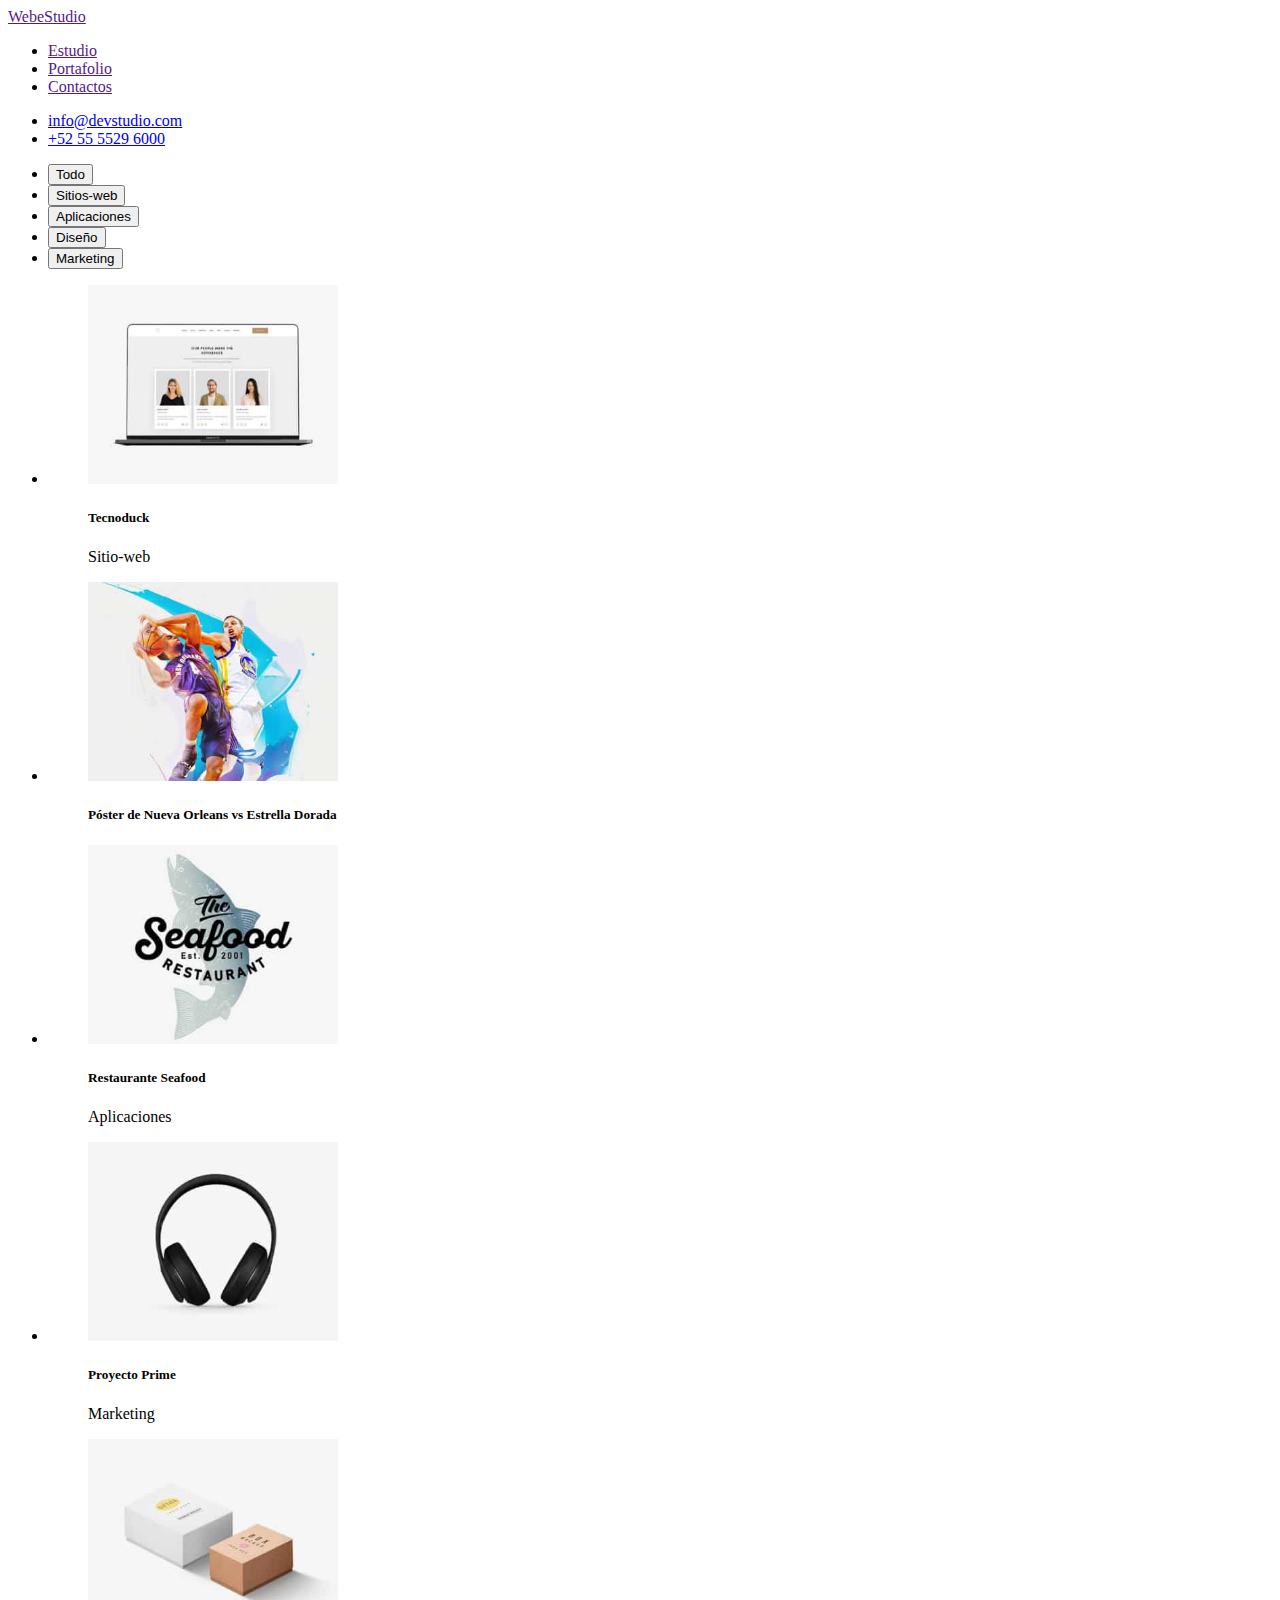
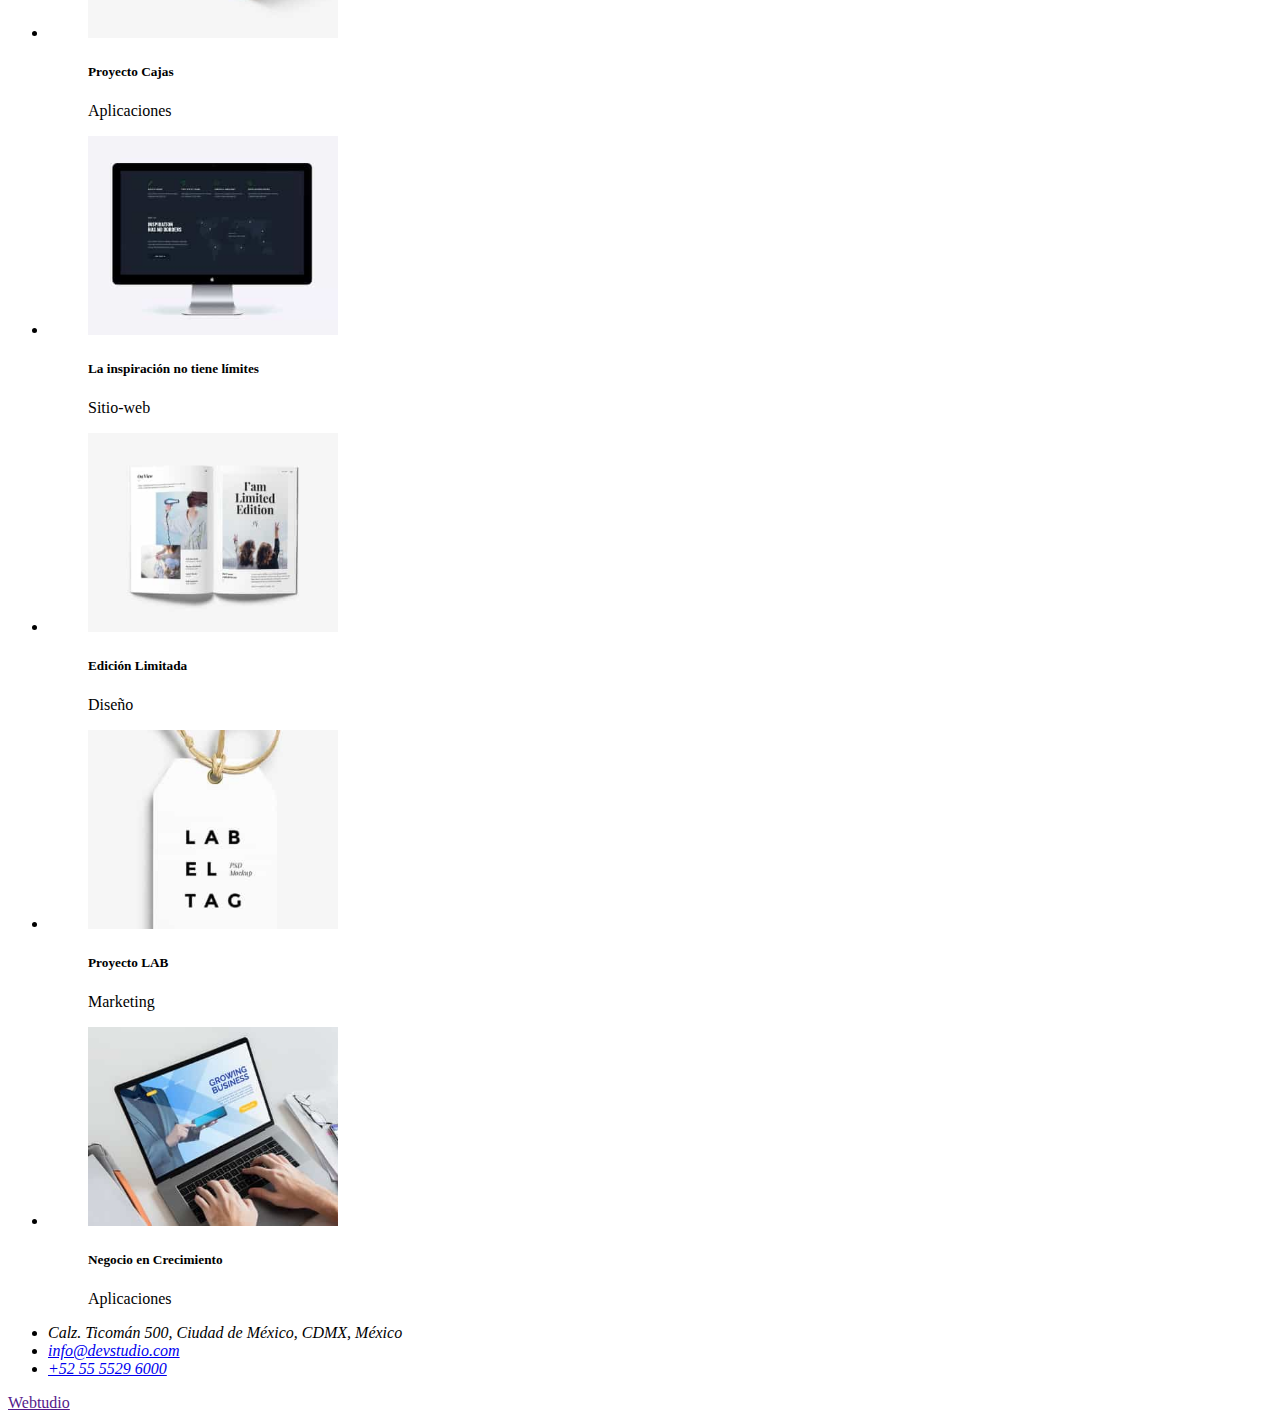
==== portafolio.html @ 29bbbfa8 "html index y portafolio" ====
<!DOCTYPE html>
<html lang="en">
  <head>
    <meta charset="UTF-8" />
    <meta http-equiv="X-UA-Compatible" content="IE=edge" />
    <meta name="viewport" content="width=device-width, initial-scale=1.0" />
    <title>Document</title>
  </head>
  <!--pagina portafolio  -->
  <body class="container-ppal-porta">
    <header>
      <section class="container-nav-briefcase">
        <a
          class="logo-briefcase"
          href=""
          target="_blank"
          rel="noopener noreferrer"
          >WebeStudio</a
        >
        <nav class="nav-contents-briefcase">
          <ul>
            <li>
              <a
                href=""
                class="up-list0-briefcase"
                target="_blank"
                rel="noopener noreferrer"
                >Estudio</a
              >
            </li>
            <li>
              <a
                href=""
                class="up-list1-briefcase"
                target="_blank"
                rel="noopener noreferrer"
                >Portafolio</a
              >
            </li>
            <li>
              <a
                href=""
                class="up-list2-briefcase"
                target="_blank"
                rel="noopener noreferrer"
                >Contactos</a
              >
            </li>
          </ul>
        </nav>

        <ul>
          <li>
            <a class="mail-0-briefcase" href="mailto:info@devstudio.com"
              >info@devstudio.com</a
            >
          </li>
          <li>
            <a class="phone-0-briefcase" href="tel:+52 55 5529 6000"
              >+52 55 5529 6000</a
            >
          </li>
        </ul>
      </section>
    </header>
    <main>
      <!-- seccion filtro -->
      <section class="filter">
        <ul>
          <li><button type="button">Todo</button></li>
          <li><button type="button">Sitios-web</button></li>
          <li><button type="button">Aplicaciones</button></li>
          <li><button type="button">Diseño</button></li>
          <li><button type="button">Marketing</button></li>
        </ul>
      </section>
      <!-- seccion nuestras paginas y app -->
      <section class="container-pages">
        <ul>
          <li>
            <figure class="card-1">
              <img
                class="web-site-img"
                src="images/tecnoduck.jpg"
                alt="sitio web1"
                width="250"
              />
              <figcaption>
                <h5 class="letter-web-site">Tecnoduck</h5>
                <span class="base-web-site">Sitio-web</span>
              </figcaption>
            </figure>
          </li>
          <li>
            <figure class="card-2">
              <img
                class="poster-img"
                src="images/neworleans.jpg"
                alt="poster"
                width="250"
              />
              <figcaption>
                <h5 class="letter-poster">
                  Póster de Nueva Orleans vs Estrella Dorada
                </h5>
              </figcaption>
            </figure>
          </li>
          <li>
            <figure class="card-3">
              <img
                class="restaurant-img"
                src="images/seafood.jpg"
                alt="restaurante app"
                width="250"
              />
              <figcaption>
                <h5 class="letter-restaurant">Restaurante Seafood</h5>
                <span class="base-restaurant">Aplicaciones </span>
              </figcaption>
            </figure>
          </li>
          <li>
            <figure class="card-4">
              <img
                class="headphones-img"
                src="images/headphones.jpg"
                alt="Marketing"
                width="250"
              />
              <figcaption>
                <h5 class="letter-headphones">Proyecto Prime</h5>
                <span class="base-headphones"> Marketing</span>
              </figcaption>
            </figure>
          </li>
          <li>
            <figure class="card-5">
              <img
                class="boxes-img"
                src="images/boxes.jpg"
                alt="Aplicaciones"
                width="250"
              />
              <figcaption>
                <h5 class="letter-boxes">Proyecto Cajas</h5>
                <span class="base-boxes">Aplicaciones</span>
              </figcaption>
            </figure>
          </li>
          <li>
            <figure class="card-6">
              <img
                class="computer-img"
                src="images/computer.jpg"
                alt="sitio web2"
                width="250"
              />
              <figcaption>
                <h5 class="letter-computer">La inspiración no tiene límites</h5>
                <span class="base-computer">Sitio-web</span>
              </figcaption>
            </figure>
          </li>
          <li>
            <figure class="card-7">
              <img
                class="magazine-img"
                src="images/magazine.jpg"
                alt="diseño"
                width="250"
              />
              <figcaption>
                <h5 class="letter-magazine">Edición Limitada</h5>
                <span class="base-magazine">Diseño </span>
              </figcaption>
            </figure>
          </li>
          <li>
            <figure class="card-8">
              <img
                class="lab-img"
                src="images/lab.jpg"
                alt="marketing2"
                width="250"
              />
              <figcaption>
                <h5 class="letter-lab">Proyecto LAB</h5>
                <span class="base-lab"> Marketing</span>
              </figcaption>
            </figure>
          </li>
          <li>
            <figure class="card-9">
              <img
                class="laptop-img"
                src="images/laptop.jpg"
                alt="Aplicaciones2"
                width="250"
              />
              <figcaption>
                <h5 class="letter-laptop">Negocio en Crecimiento</h5>
                <span class="base-laptop">Aplicaciones</span>
              </figcaption>
            </figure>
          </li>
        </ul>
      </section>
    </main>
    <footer>
      <!-- seccion contactanos portafolio -->
      <section class="container-fotter">
        <address class="address-contact">
          <ul>
            <li class="direction">
              Calz. Ticomán 500, Ciudad de México, CDMX, México
            </li>
            <li class="mail-1">
              <a href="mailto:info@devstudio.com">info@devstudio.com</a>
            </li>
            <li class="phone-1">
              <a href="tel:+52 55 5529 6000">+52 55 5529 6000</a>
            </li>
          </ul>
        </address>
        <a class="logo-1" href="" target="_blank" rel="noopener noreferrer"
          >Webtudio</a
        >
      </section>
    </footer>
  </body>
</html>
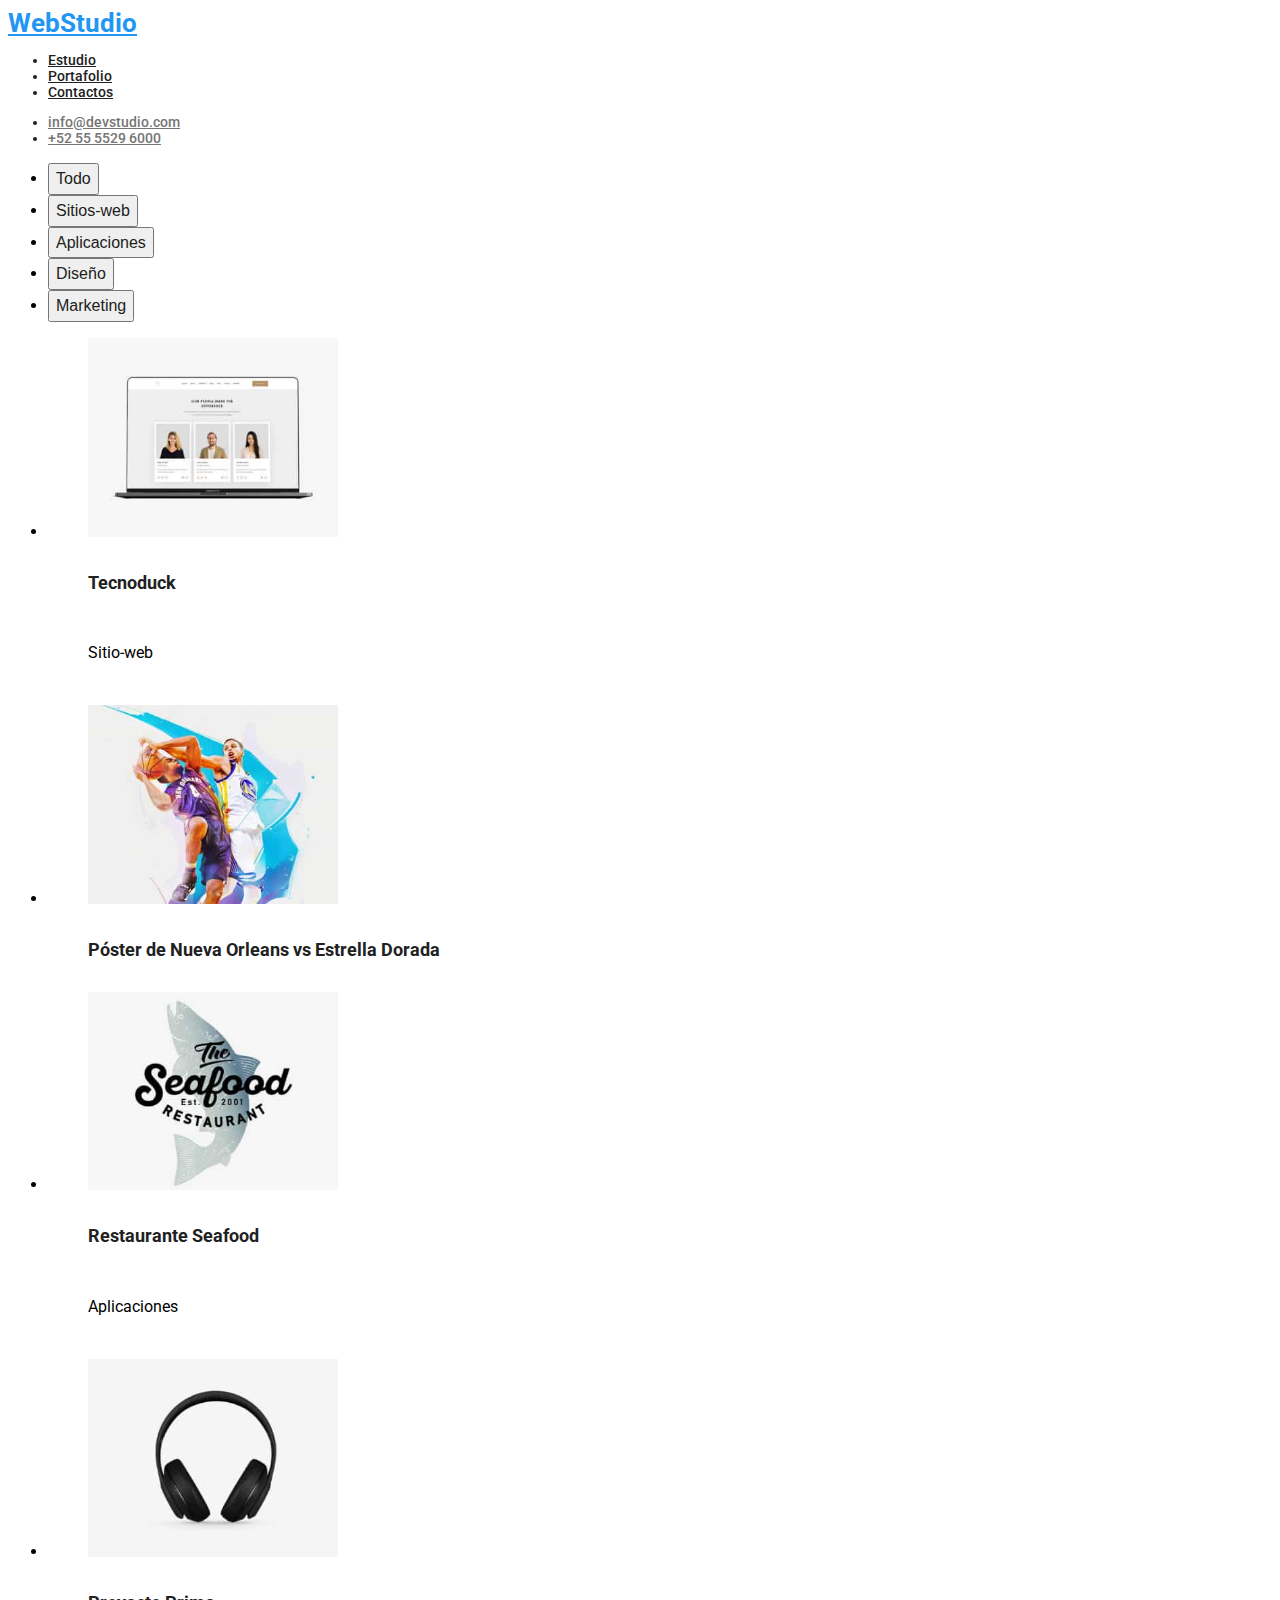
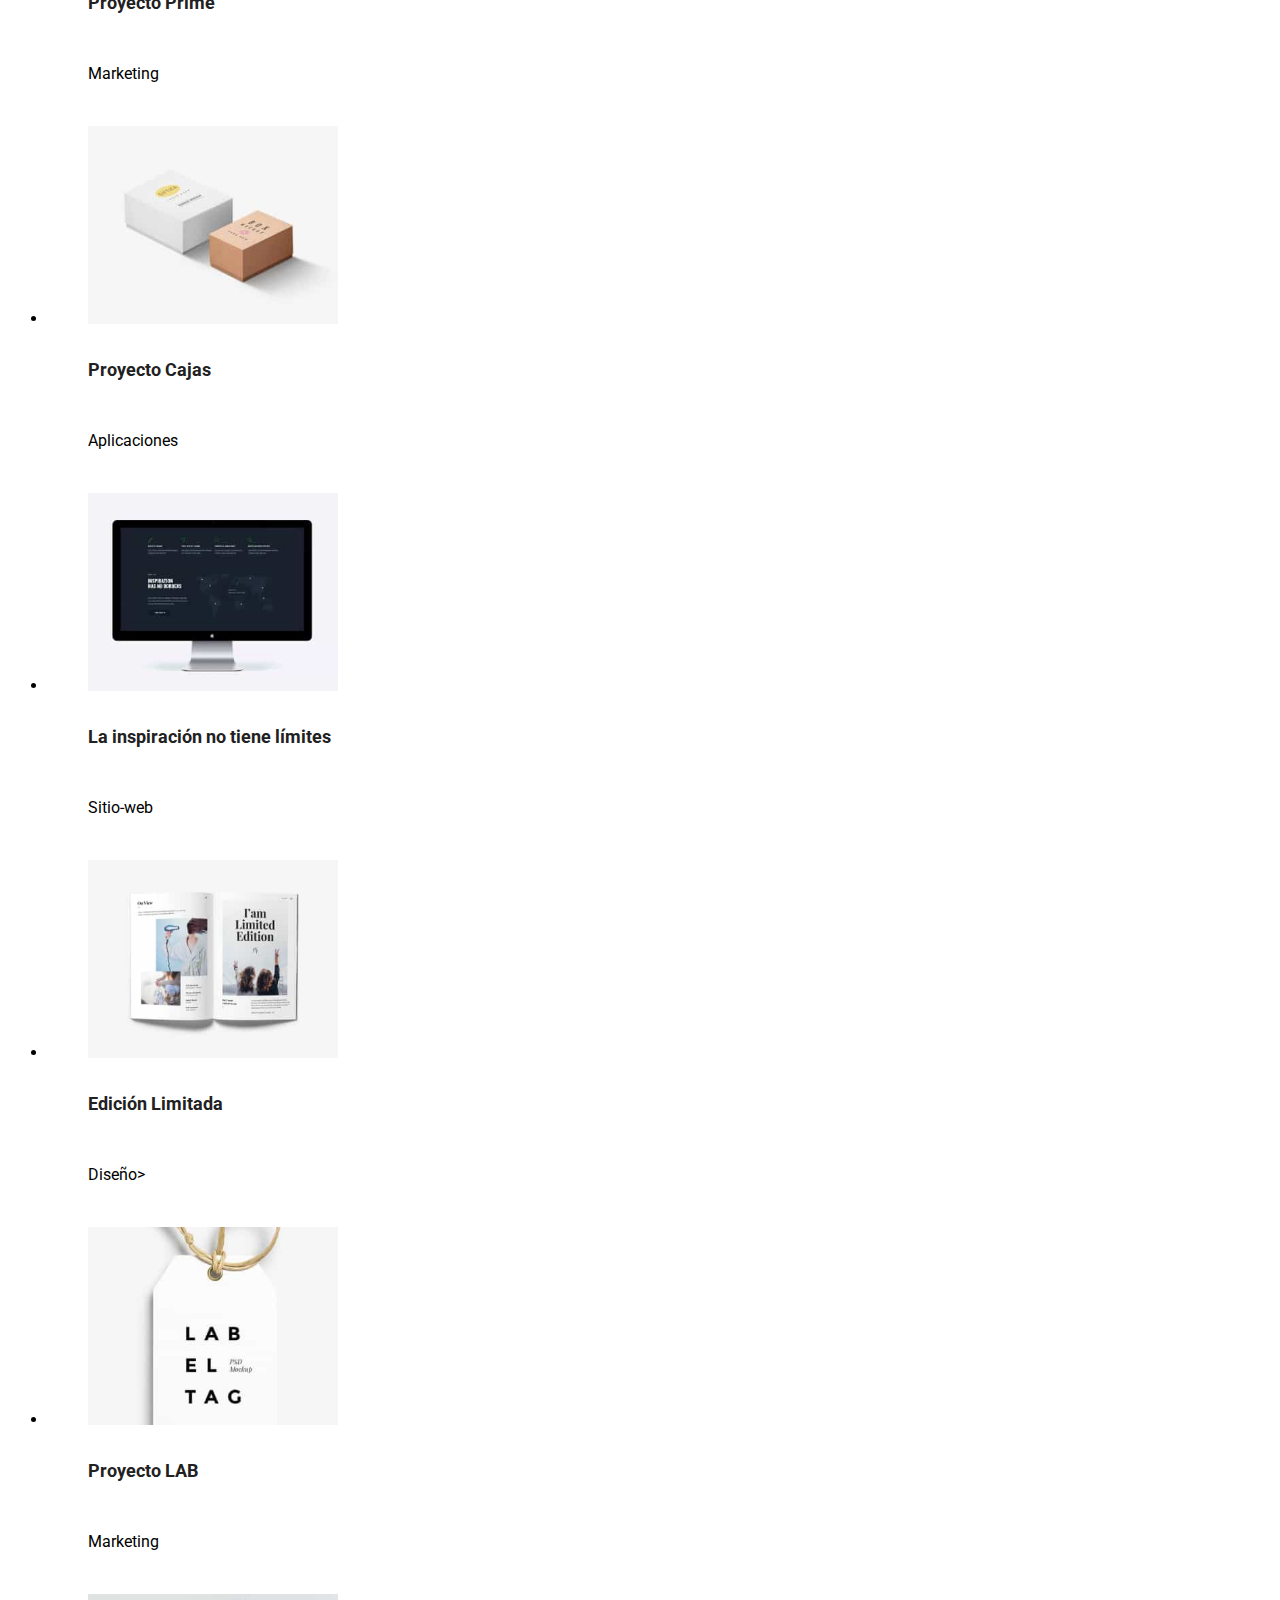
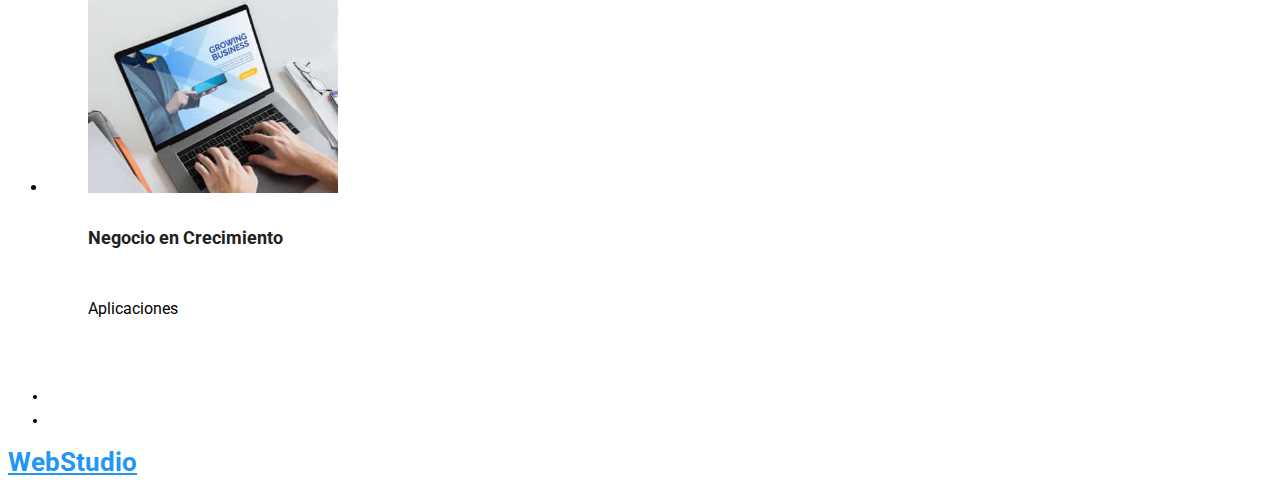
==== commit a9568ca0: "avances css homework2" ====
--- a/portafolio.html
+++ b/portafolio.html
@@ -4,25 +4,38 @@
     <meta charset="UTF-8" />
     <meta http-equiv="X-UA-Compatible" content="IE=edge" />
     <meta name="viewport" content="width=device-width, initial-scale=1.0" />
-    <title>Document</title>
+    <title>Portafolio</title>
+    <link rel="stylesheet" href="css/styles.css" />
+    <link rel="preconnect" href="https://fonts.googleapis.com" />
+    <link rel="preconnect" href="https://fonts.gstatic.com" crossorigin />
+    <link
+      href="https://fonts.googleapis.com/css2?family=Lato:wght@100&family=Roboto:wght@400;500;700;900&display=swap"
+      rel="stylesheet"
+    />
+    <link rel="preconnect" href="https://fonts.googleapis.com" />
+    <link rel="preconnect" href="https://fonts.gstatic.com" crossorigin />
+    <link
+      href="https://fonts.googleapis.com/css2?family=Lato:wght@100&family=Raleway:wght@700&family=Roboto:wght@400;500;700;900&display=swap"
+      rel="stylesheet"
+    />
   </head>
   <!--pagina portafolio  -->
-  <body class="container-ppal-porta">
-    <header>
-      <section class="container-nav-briefcase">
-        <a
-          class="logo-briefcase"
-          href=""
-          target="_blank"
-          rel="noopener noreferrer"
-          >WebeStudio</a
-        >
-        <nav class="nav-contents-briefcase">
+  <body>
+    <header class="container-ppal">
+      <a
+        class="link-logo"
+        href="index.html"
+        target="_blank"
+        rel="noopener noreferrer"
+        >WebStudio</a
+      >
+      <section class="container-nav">
+        <nav>
           <ul>
             <li>
               <a
-                href=""
-                class="up-list0-briefcase"
+                href="index.html"
+                class="link-nav"
                 target="_blank"
                 rel="noopener noreferrer"
                 >Estudio</a
@@ -30,8 +43,8 @@
             </li>
             <li>
               <a
-                href=""
-                class="up-list1-briefcase"
+                href="portafolio.html"
+                class="link-nav"
                 target="_blank"
                 rel="noopener noreferrer"
                 >Portafolio</a
@@ -40,7 +53,7 @@
             <li>
               <a
                 href=""
-                class="up-list2-briefcase"
+                class="link-nav"
                 target="_blank"
                 rel="noopener noreferrer"
                 >Contactos</a
@@ -51,12 +64,12 @@
 
         <ul>
           <li>
-            <a class="mail-0-briefcase" href="mailto:info@devstudio.com"
+            <a class="link-mail" href="mailto:info@devstudio.com"
               >info@devstudio.com</a
             >
           </li>
           <li>
-            <a class="phone-0-briefcase" href="tel:+52 55 5529 6000"
+            <a class="link-phone" href="tel:+52 55 5529 6000"
               >+52 55 5529 6000</a
             >
           </li>
@@ -67,11 +80,17 @@
       <!-- seccion filtro -->
       <section class="filter">
         <ul>
-          <li><button type="button">Todo</button></li>
-          <li><button type="button">Sitios-web</button></li>
-          <li><button type="button">Aplicaciones</button></li>
-          <li><button type="button">Diseño</button></li>
-          <li><button type="button">Marketing</button></li>
+          <li><button class="button-filter" type="button">Todo</button></li>
+          <li>
+            <button class="button-filter" type="button">Sitios-web</button>
+          </li>
+          <li>
+            <button class="button-filter" type="button">Aplicaciones</button>
+          </li>
+          <li><button class="button-filter" type="button">Diseño</button></li>
+          <li>
+            <button class="button-filter" type="button">Marketing</button>
+          </li>
         </ul>
       </section>
       <!-- seccion nuestras paginas y app -->
@@ -86,8 +105,8 @@
                 width="250"
               />
               <figcaption>
-                <h5 class="letter-web-site">Tecnoduck</h5>
-                <span class="base-web-site">Sitio-web</span>
+                <h4 class="letter-web-site">Tecnoduck</h4>
+                <h6 class="base-web-site">Sitio-web</h6>
               </figcaption>
             </figure>
           </li>
@@ -100,9 +119,9 @@
                 width="250"
               />
               <figcaption>
-                <h5 class="letter-poster">
+                <h4 class="letter-poster">
                   Póster de Nueva Orleans vs Estrella Dorada
-                </h5>
+                </h4>
               </figcaption>
             </figure>
           </li>
@@ -115,8 +134,8 @@
                 width="250"
               />
               <figcaption>
-                <h5 class="letter-restaurant">Restaurante Seafood</h5>
-                <span class="base-restaurant">Aplicaciones </span>
+                <h4 class="letter-restaurant">Restaurante Seafood</h4>
+                <h6 class="base-restaurant">Aplicaciones</h6>
               </figcaption>
             </figure>
           </li>
@@ -129,8 +148,8 @@
                 width="250"
               />
               <figcaption>
-                <h5 class="letter-headphones">Proyecto Prime</h5>
-                <span class="base-headphones"> Marketing</span>
+                <h4 class="letter-headphones">Proyecto Prime</h4>
+                <h6 class="base-headphones">Marketing</h6>
               </figcaption>
             </figure>
           </li>
@@ -143,8 +162,8 @@
                 width="250"
               />
               <figcaption>
-                <h5 class="letter-boxes">Proyecto Cajas</h5>
-                <span class="base-boxes">Aplicaciones</span>
+                <h4 class="letter-boxes">Proyecto Cajas</h4>
+                <h6 class="base-boxes">Aplicaciones</h6>
               </figcaption>
             </figure>
           </li>
@@ -157,8 +176,8 @@
                 width="250"
               />
               <figcaption>
-                <h5 class="letter-computer">La inspiración no tiene límites</h5>
-                <span class="base-computer">Sitio-web</span>
+                <h4 class="letter-computer">La inspiración no tiene límites</h4>
+                <h6 class="base-computer">Sitio-web</h6>
               </figcaption>
             </figure>
           </li>
@@ -171,8 +190,8 @@
                 width="250"
               />
               <figcaption>
-                <h5 class="letter-magazine">Edición Limitada</h5>
-                <span class="base-magazine">Diseño </span>
+                <h4 class="letter-magazine">Edición Limitada</h4>
+                <h6 class="base-magazine">Diseño></h6>
               </figcaption>
             </figure>
           </li>
@@ -185,8 +204,8 @@
                 width="250"
               />
               <figcaption>
-                <h5 class="letter-lab">Proyecto LAB</h5>
-                <span class="base-lab"> Marketing</span>
+                <h4 class="letter-lab">Proyecto LAB</h4>
+                <h6 class="base-lab">Marketing</h6>
               </figcaption>
             </figure>
           </li>
@@ -199,8 +218,8 @@
                 width="250"
               />
               <figcaption>
-                <h5 class="letter-laptop">Negocio en Crecimiento</h5>
-                <span class="base-laptop">Aplicaciones</span>
+                <h4 class="letter-laptop">Negocio en Crecimiento</h4>
+                <h6 class="base-laptop">Aplicaciones</h6>
               </figcaption>
             </figure>
           </li>
@@ -209,22 +228,26 @@
     </main>
     <footer>
       <!-- seccion contactanos portafolio -->
-      <section class="container-fotter">
+      <section class="container-lower">
         <address class="address-contact">
           <ul>
             <li class="direction">
               Calz. Ticomán 500, Ciudad de México, CDMX, México
             </li>
-            <li class="mail-1">
-              <a href="mailto:info@devstudio.com">info@devstudio.com</a>
-            </li>
-            <li class="phone-1">
-              <a href="tel:+52 55 5529 6000">+52 55 5529 6000</a>
+            <li>
+              <a class="link-mail-phone" href="mailto:info@devstudio.com"
+                >info@devstudio.com</a
+              >
+            </li>
+            <li>
+              <a class="link-mail-phone" href="tel:+52 55 5529 6000"
+                >+52 55 5529 6000</a
+              >
             </li>
           </ul>
         </address>
-        <a class="logo-1" href="" target="_blank" rel="noopener noreferrer"
-          >Webtudio</a
+        <a class="link-logo" href="" target="_blank" rel="noopener noreferrer"
+          >WebStudio</a
         >
       </section>
     </footer>
--- a/css/styles.css
+++ b/css/styles.css
@@ -0,0 +1,124 @@
+body {
+  /* color: #ffffff; */
+  font-family: "Roboto", "Verdana", "Tahoma", sans-serif;
+}
+/* colores de diseño */
+:root {
+  --main-color: #2196f3;
+  --second-color: #212121;
+  --third-color: #757575;
+  --fourth-color: #2f303a;
+  --fifth-color: #ffffff;
+}
+h2 {
+  font-size: 14px;
+}
+h4 {
+  font-size: 18px;
+  line-height: 2;
+  font-weight: 700;
+  color: var(--second-color);
+}
+h5 {
+  font-size: 16px;
+  line-height: 1.18;
+  font-weight: 500;
+  color: var(--second-color);
+}
+h6 {
+  font-size: 16px;
+  line-height: 1.87;
+  font-weight: 400;
+}
+/* estilos enlaces&botones Studio&Portafolio */
+a:hover {
+  color: var(--main-color);
+}
+button:hover {
+  color: var(--main-color);
+  cursor: pointer;
+  /* contenedor ppal Studio */
+}
+.container-ppal {
+  font-size: 14px;
+}
+/* logos superiores Studio&Prortafolio*/
+.container-nav {
+  line-height: 1.14;
+  font-weight: 500;
+  color: var(--second-color);
+}
+.link-nav{
+  color: var(--second-color);
+}
+.link-logo {
+  font-size: 26px;
+  line-height: 1.19;
+  font-weight: 700;
+  color: var(--main-color);
+}
+.link-mail {
+  color: var(--third-color);
+}
+.link-phone{
+  color: var(--third-color);
+}
+/* titulo negocio Studio*/
+.letter-title {
+  font-size: 44px;
+  line-height: 1.36;
+  font-weight: 900;
+  color: var(--fifth-color);
+}
+.letter-button-title {
+  font-size: 16px;
+  line-height: 1.87;
+  font-weight: 700;
+  color: var(--fifth-color);
+}
+/* nuestros valores Studio */
+.container-values {
+  font-size: 14px;
+}
+.value {
+  line-height: 1.14;
+  font-weight: 700;
+  color: var(--second-color);
+}
+.written-value {
+  line-height: 1.71;
+  font-weight: 400;
+  color: var(--third-color);
+}
+/* subtitulo nuestro trabajo-nuestro equipo Studio */
+.subtitle {
+  font-size: 36px;
+  line-height: 1.16;
+  color: var(--second-color);
+}
+/* specialidad nuestros trabajadores Studio */
+.specialty {
+  font-weight: 400;
+  color: var(--third-color);
+}
+/* address Studio&Portafolio */
+.container-lower {
+  font-size: 14px;
+  font-style: normal;
+  line-height: 1.71;
+  font-weight: 400;
+}
+.link-mail-phone{
+  color: rgba(255, 255, 255, 0.6);
+}
+/* fltro Portafolio */
+.button-filter {
+  font-size: 16px;
+  line-height: 1.62;
+  font-weight: 500;
+  color: var(--second-color);
+}
+/* direccion footer Studio&Portafolio */
+.direction{
+  color: var(--fifth-color);
+}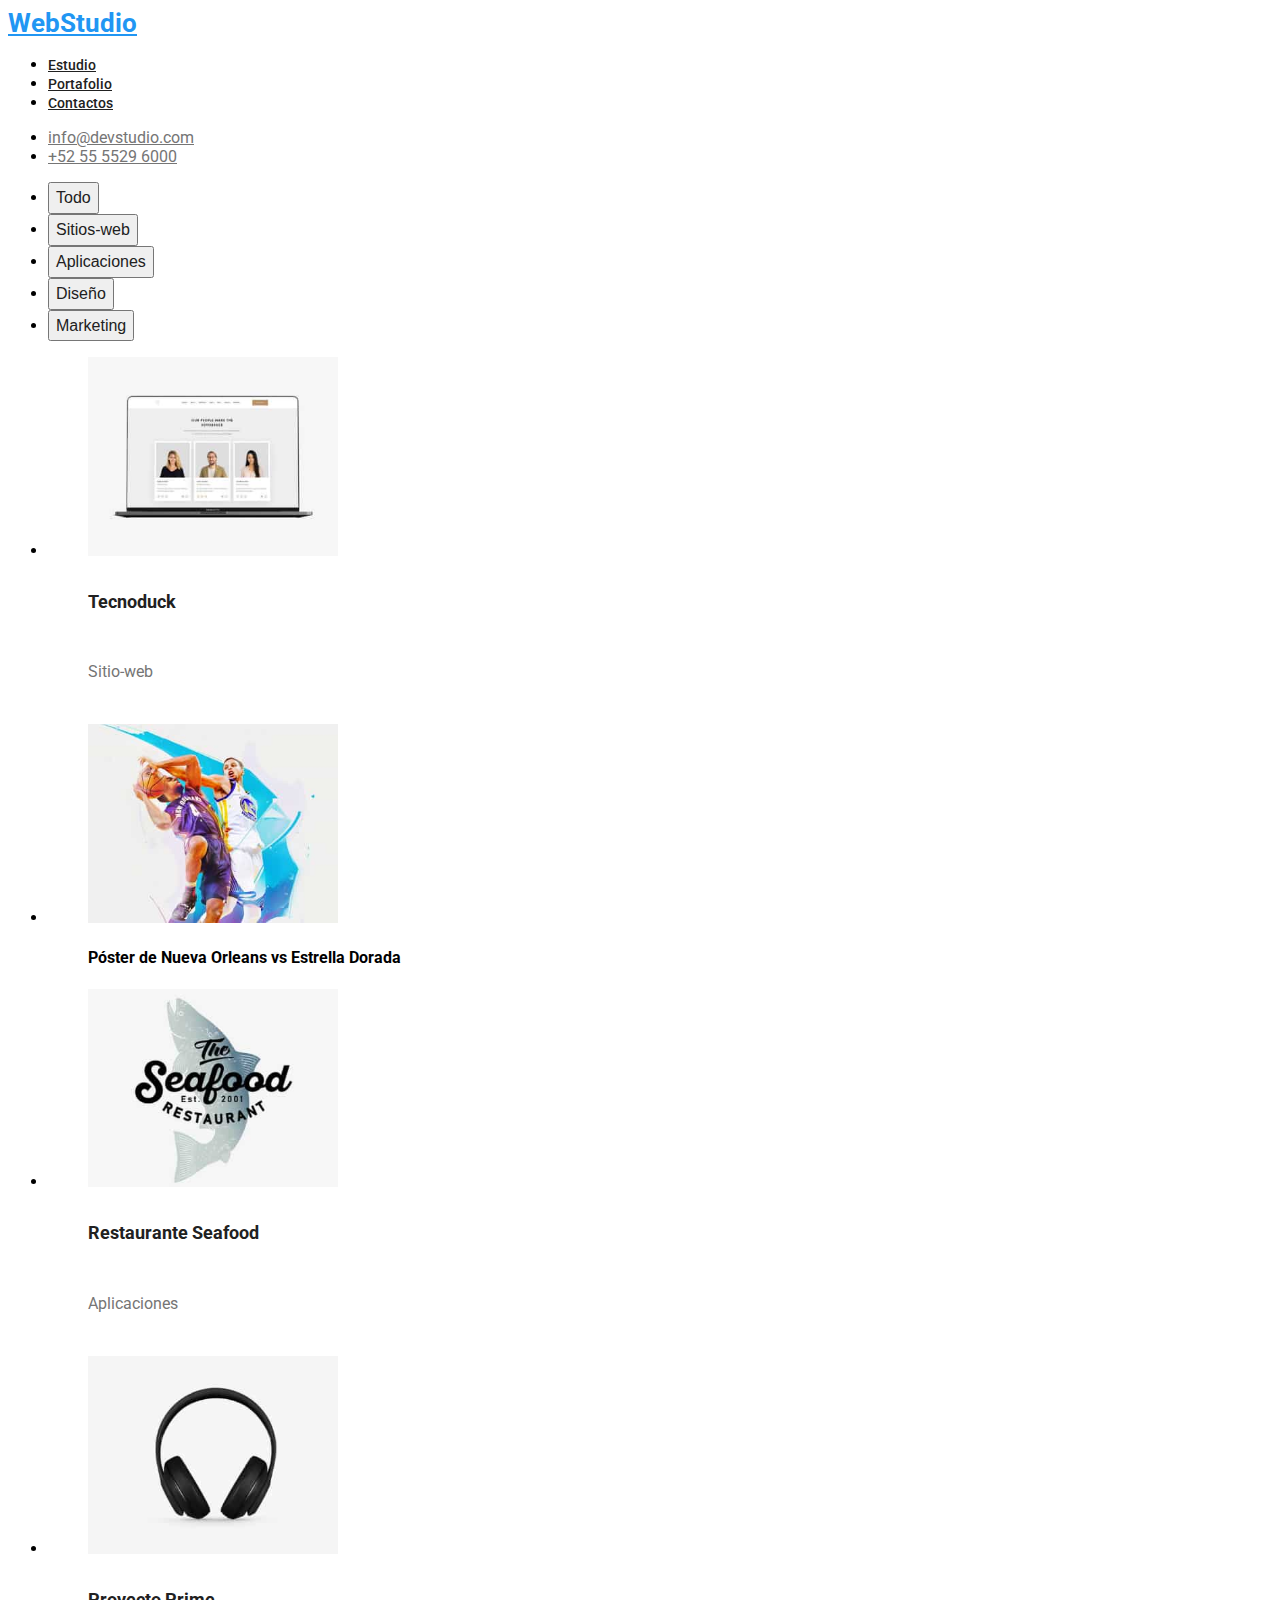
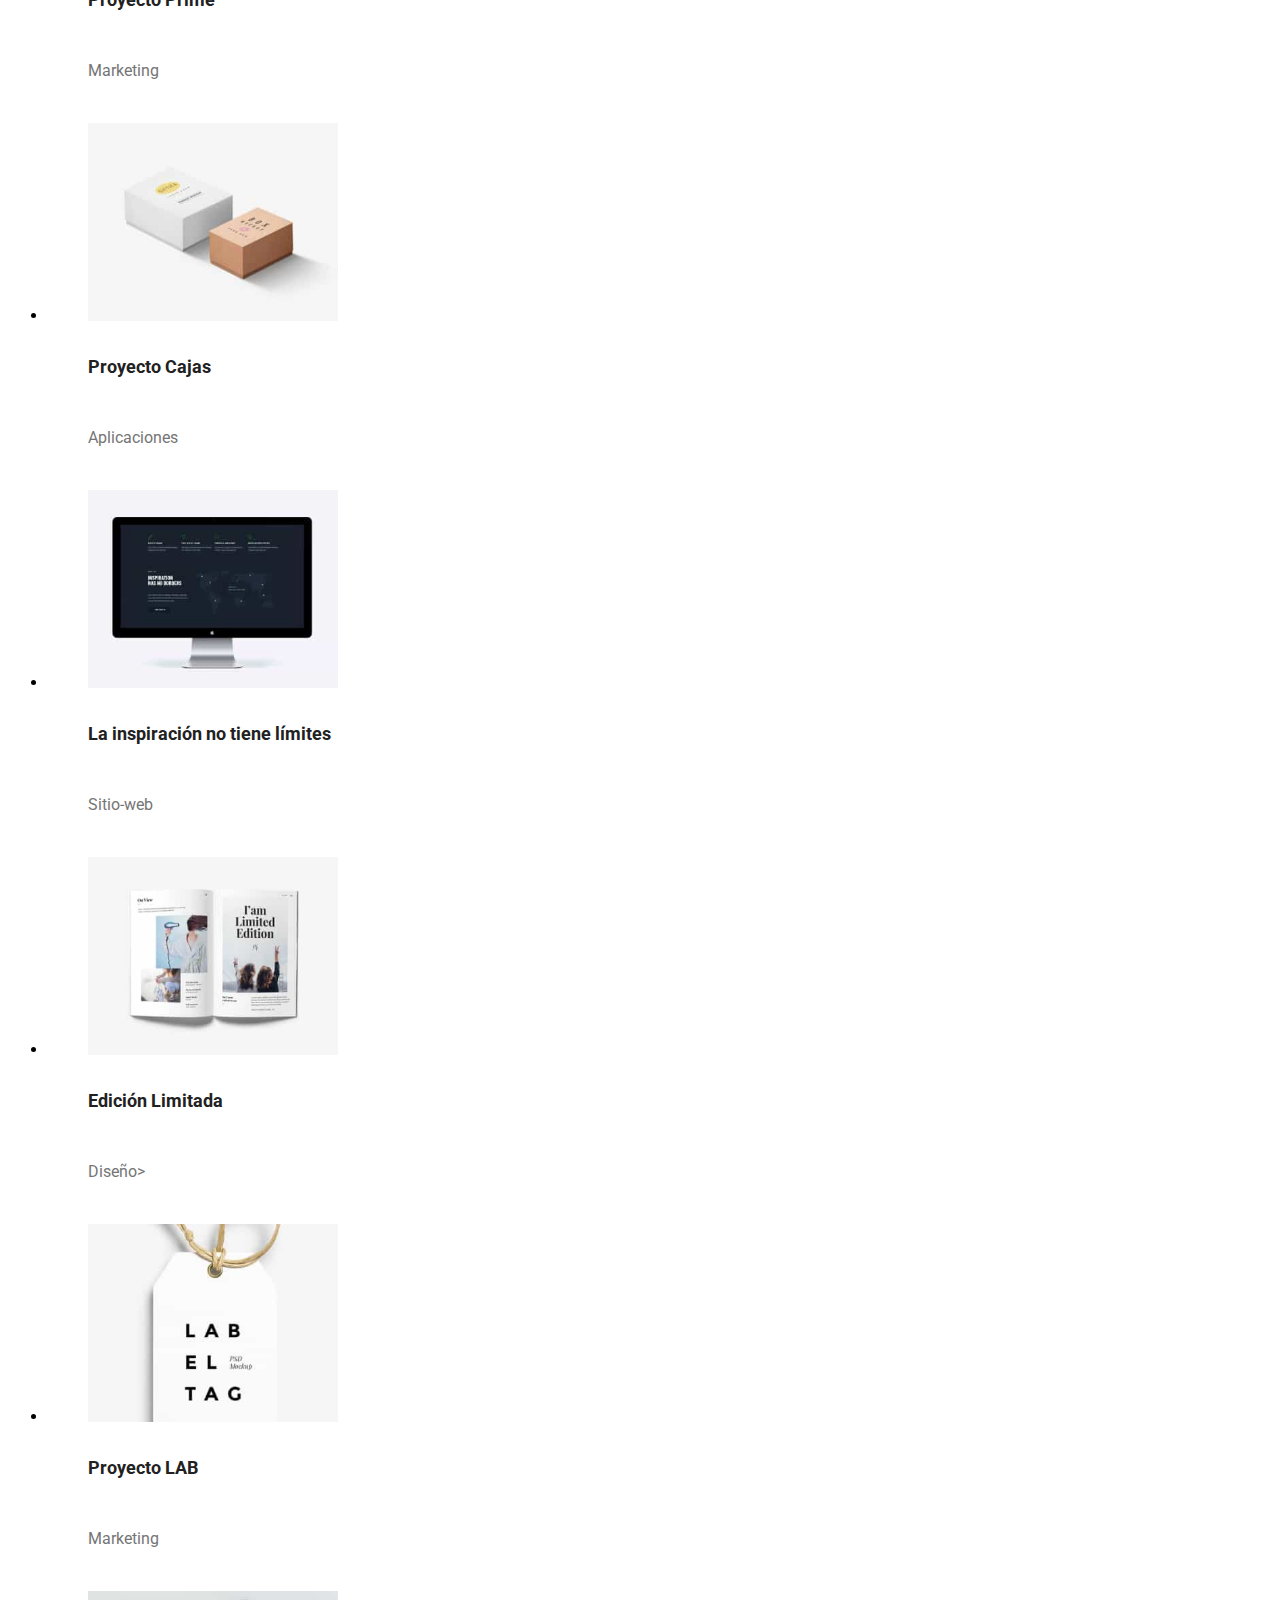
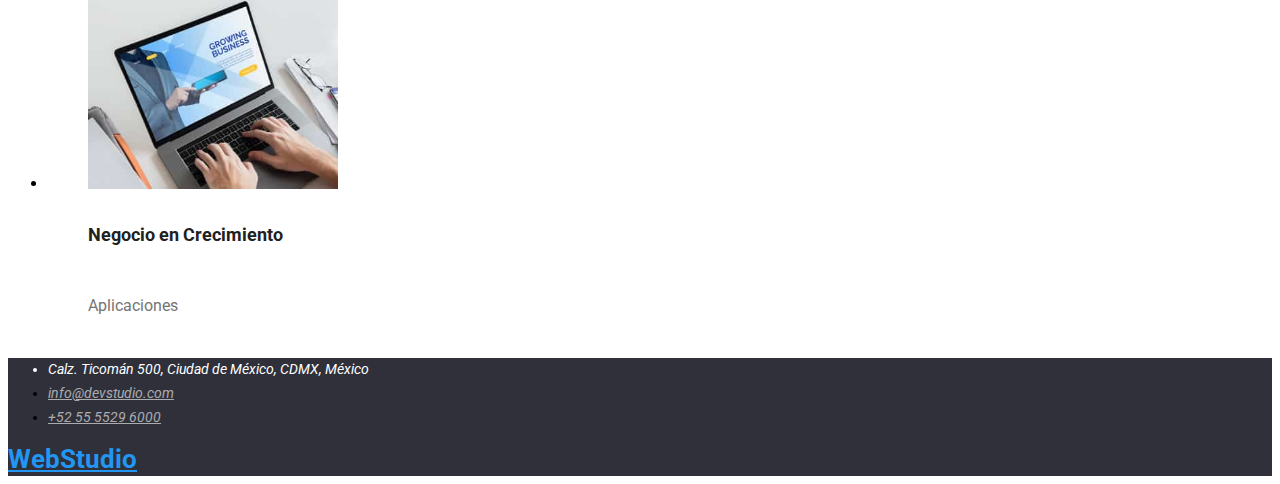
==== commit 1d1f3d02: "homework2 para entregar" ====
--- a/portafolio.html
+++ b/portafolio.html
@@ -22,11 +22,7 @@
   <!--pagina portafolio  -->
   <body>
     <header class="container-ppal">
-      <a
-        class="link-logo"
-        href="index.html"
-        target="_blank"
-        rel="noopener noreferrer"
+      <a class="link-logo" href="" target="_blank" rel="noopener noreferrer"
         >WebStudio</a
       >
       <section class="container-nav">
@@ -61,7 +57,6 @@
             </li>
           </ul>
         </nav>
-
         <ul>
           <li>
             <a class="link-mail" href="mailto:info@devstudio.com"
@@ -105,8 +100,8 @@
                 width="250"
               />
               <figcaption>
-                <h4 class="letter-web-site">Tecnoduck</h4>
-                <h6 class="base-web-site">Sitio-web</h6>
+                <h4 class="title-web">Tecnoduck</h4>
+                <h6 class="subtitle-web">Sitio-web</h6>
               </figcaption>
             </figure>
           </li>
@@ -134,8 +129,8 @@
                 width="250"
               />
               <figcaption>
-                <h4 class="letter-restaurant">Restaurante Seafood</h4>
-                <h6 class="base-restaurant">Aplicaciones</h6>
+                <h4 class="title-web">Restaurante Seafood</h4>
+                <h6 class="subtitle-web">Aplicaciones</h6>
               </figcaption>
             </figure>
           </li>
@@ -148,8 +143,8 @@
                 width="250"
               />
               <figcaption>
-                <h4 class="letter-headphones">Proyecto Prime</h4>
-                <h6 class="base-headphones">Marketing</h6>
+                <h4 class="title-web">Proyecto Prime</h4>
+                <h6 class="subtitle-web">Marketing</h6>
               </figcaption>
             </figure>
           </li>
@@ -162,8 +157,8 @@
                 width="250"
               />
               <figcaption>
-                <h4 class="letter-boxes">Proyecto Cajas</h4>
-                <h6 class="base-boxes">Aplicaciones</h6>
+                <h4 class="title-web">Proyecto Cajas</h4>
+                <h6 class="subtitle-web">Aplicaciones</h6>
               </figcaption>
             </figure>
           </li>
@@ -176,8 +171,8 @@
                 width="250"
               />
               <figcaption>
-                <h4 class="letter-computer">La inspiración no tiene límites</h4>
-                <h6 class="base-computer">Sitio-web</h6>
+                <h4 class="title-web">La inspiración no tiene límites</h4>
+                <h6 class="subtitle-web">Sitio-web</h6>
               </figcaption>
             </figure>
           </li>
@@ -190,8 +185,8 @@
                 width="250"
               />
               <figcaption>
-                <h4 class="letter-magazine">Edición Limitada</h4>
-                <h6 class="base-magazine">Diseño></h6>
+                <h4 class="title-web">Edición Limitada</h4>
+                <h6 class="subtitle-web">Diseño></h6>
               </figcaption>
             </figure>
           </li>
@@ -204,8 +199,8 @@
                 width="250"
               />
               <figcaption>
-                <h4 class="letter-lab">Proyecto LAB</h4>
-                <h6 class="base-lab">Marketing</h6>
+                <h4 class="title-web">Proyecto LAB</h4>
+                <h6 class="subtitle-web">Marketing</h6>
               </figcaption>
             </figure>
           </li>
@@ -218,8 +213,8 @@
                 width="250"
               />
               <figcaption>
-                <h4 class="letter-laptop">Negocio en Crecimiento</h4>
-                <h6 class="base-laptop">Aplicaciones</h6>
+                <h4 class="title-web">Negocio en Crecimiento</h4>
+                <h6 class="subtitle-web">Aplicaciones</h6>
               </figcaption>
             </figure>
           </li>
--- a/css/styles.css
+++ b/css/styles.css
@@ -10,26 +10,6 @@
   --fourth-color: #2f303a;
   --fifth-color: #ffffff;
 }
-h2 {
-  font-size: 14px;
-}
-h4 {
-  font-size: 18px;
-  line-height: 2;
-  font-weight: 700;
-  color: var(--second-color);
-}
-h5 {
-  font-size: 16px;
-  line-height: 1.18;
-  font-weight: 500;
-  color: var(--second-color);
-}
-h6 {
-  font-size: 16px;
-  line-height: 1.87;
-  font-weight: 400;
-}
 /* estilos enlaces&botones Studio&Portafolio */
 a:hover {
   color: var(--main-color);
@@ -37,18 +17,16 @@
 button:hover {
   color: var(--main-color);
   cursor: pointer;
+}
   /* contenedor ppal Studio */
-}
-.container-ppal {
-  font-size: 14px;
+.contenedor-ppal{
+  background: #E5E5E5;
 }
 /* logos superiores Studio&Prortafolio*/
-.container-nav {
+.link-nav {
+  font-size: 14px;
   line-height: 1.14;
   font-weight: 500;
-  color: var(--second-color);
-}
-.link-nav{
   color: var(--second-color);
 }
 .link-logo {
@@ -60,15 +38,21 @@
 .link-mail {
   color: var(--third-color);
 }
-.link-phone{
+.link-phone {
   color: var(--third-color);
 }
 /* titulo negocio Studio*/
+.container-title{
+  background: var(--fourth-color);
+}
 .letter-title {
   font-size: 44px;
   line-height: 1.36;
   font-weight: 900;
   color: var(--fifth-color);
+}
+.button-title{
+  background: var(--main-color);
 }
 .letter-button-title {
   font-size: 16px;
@@ -76,16 +60,14 @@
   font-weight: 700;
   color: var(--fifth-color);
 }
-/* nuestros valores Studio */
-.container-values {
+.value {
   font-size: 14px;
-}
-.value {
   line-height: 1.14;
   font-weight: 700;
   color: var(--second-color);
 }
 .written-value {
+  font-size: 14px;
   line-height: 1.71;
   font-weight: 400;
   color: var(--third-color);
@@ -97,18 +79,27 @@
   color: var(--second-color);
 }
 /* specialidad nuestros trabajadores Studio */
+.name-employee {
+  font-size: 16px;
+  line-height: 1.18;
+  font-weight: 500;
+  color: var(--second-color);
+}
 .specialty {
+  font-size: 16px;
+  line-height: 1.18;
   font-weight: 400;
   color: var(--third-color);
 }
 /* address Studio&Portafolio */
 .container-lower {
+  background: var(--fourth-color);
   font-size: 14px;
   font-style: normal;
   line-height: 1.71;
   font-weight: 400;
 }
-.link-mail-phone{
+.link-mail-phone {
   color: rgba(255, 255, 255, 0.6);
 }
 /* fltro Portafolio */
@@ -118,7 +109,20 @@
   font-weight: 500;
   color: var(--second-color);
 }
+/* titulos de web-app Portafolio */
+.title-web {
+  font-size: 18px;
+  line-height: 2;
+  font-weight: 700;
+  color: var(--second-color);
+}
+.subtitle-web {
+  font-size: 16px;
+  line-height: 1.87;
+  font-weight: 400;
+  color: var(--third-color);
+}
 /* direccion footer Studio&Portafolio */
-.direction{
+.direction {
   color: var(--fifth-color);
-}+}
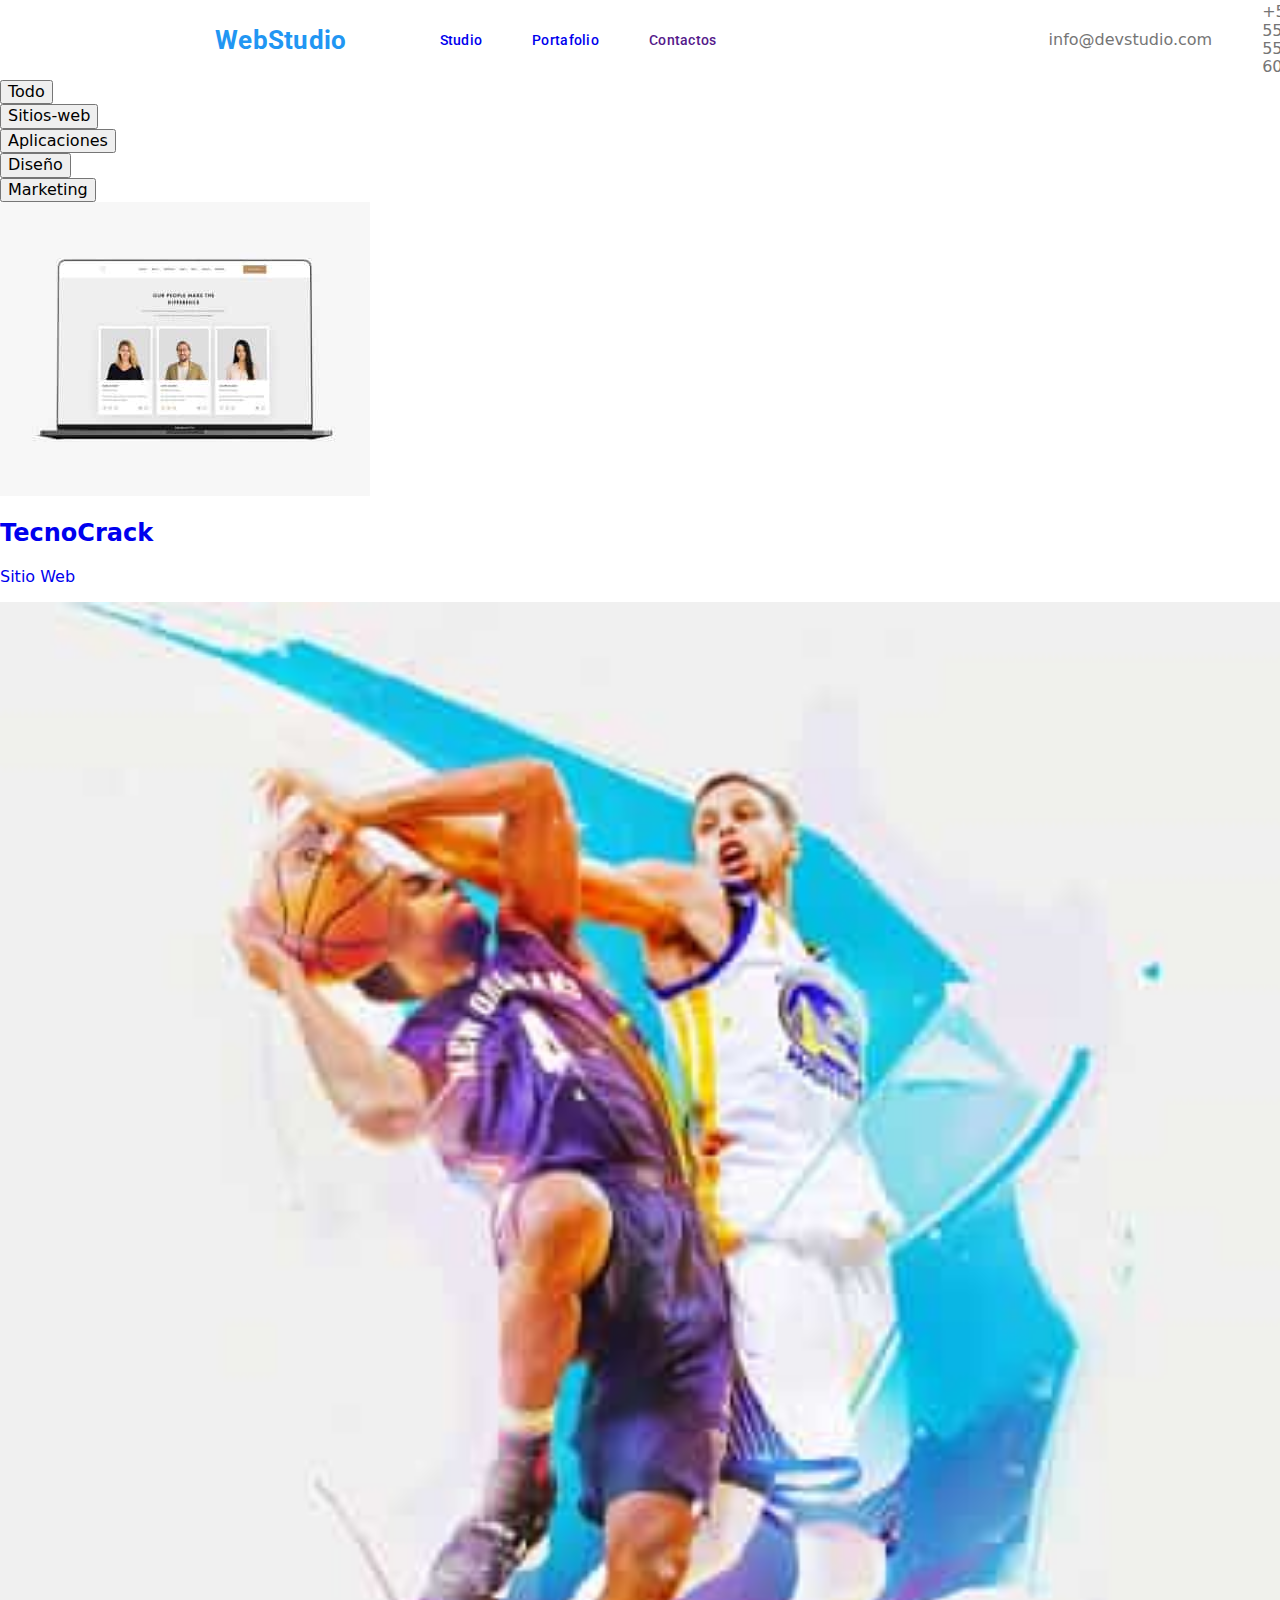
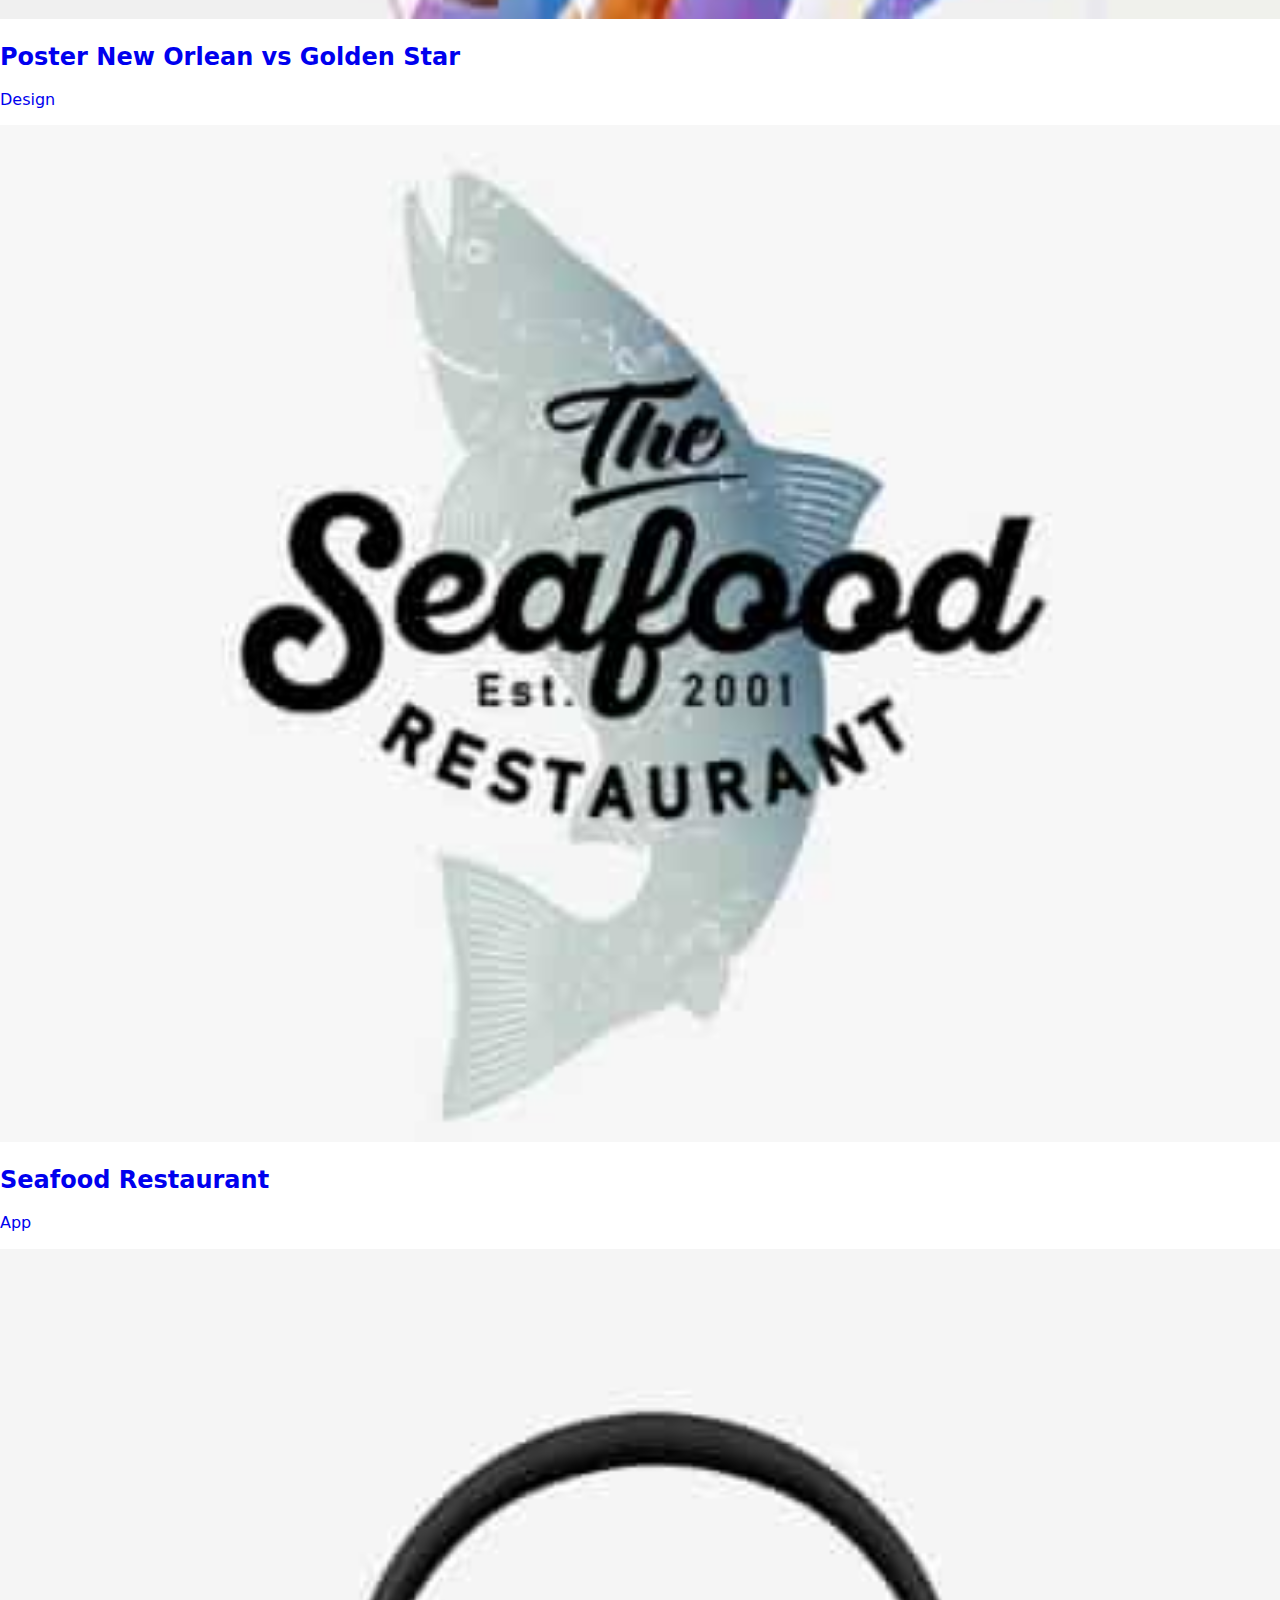
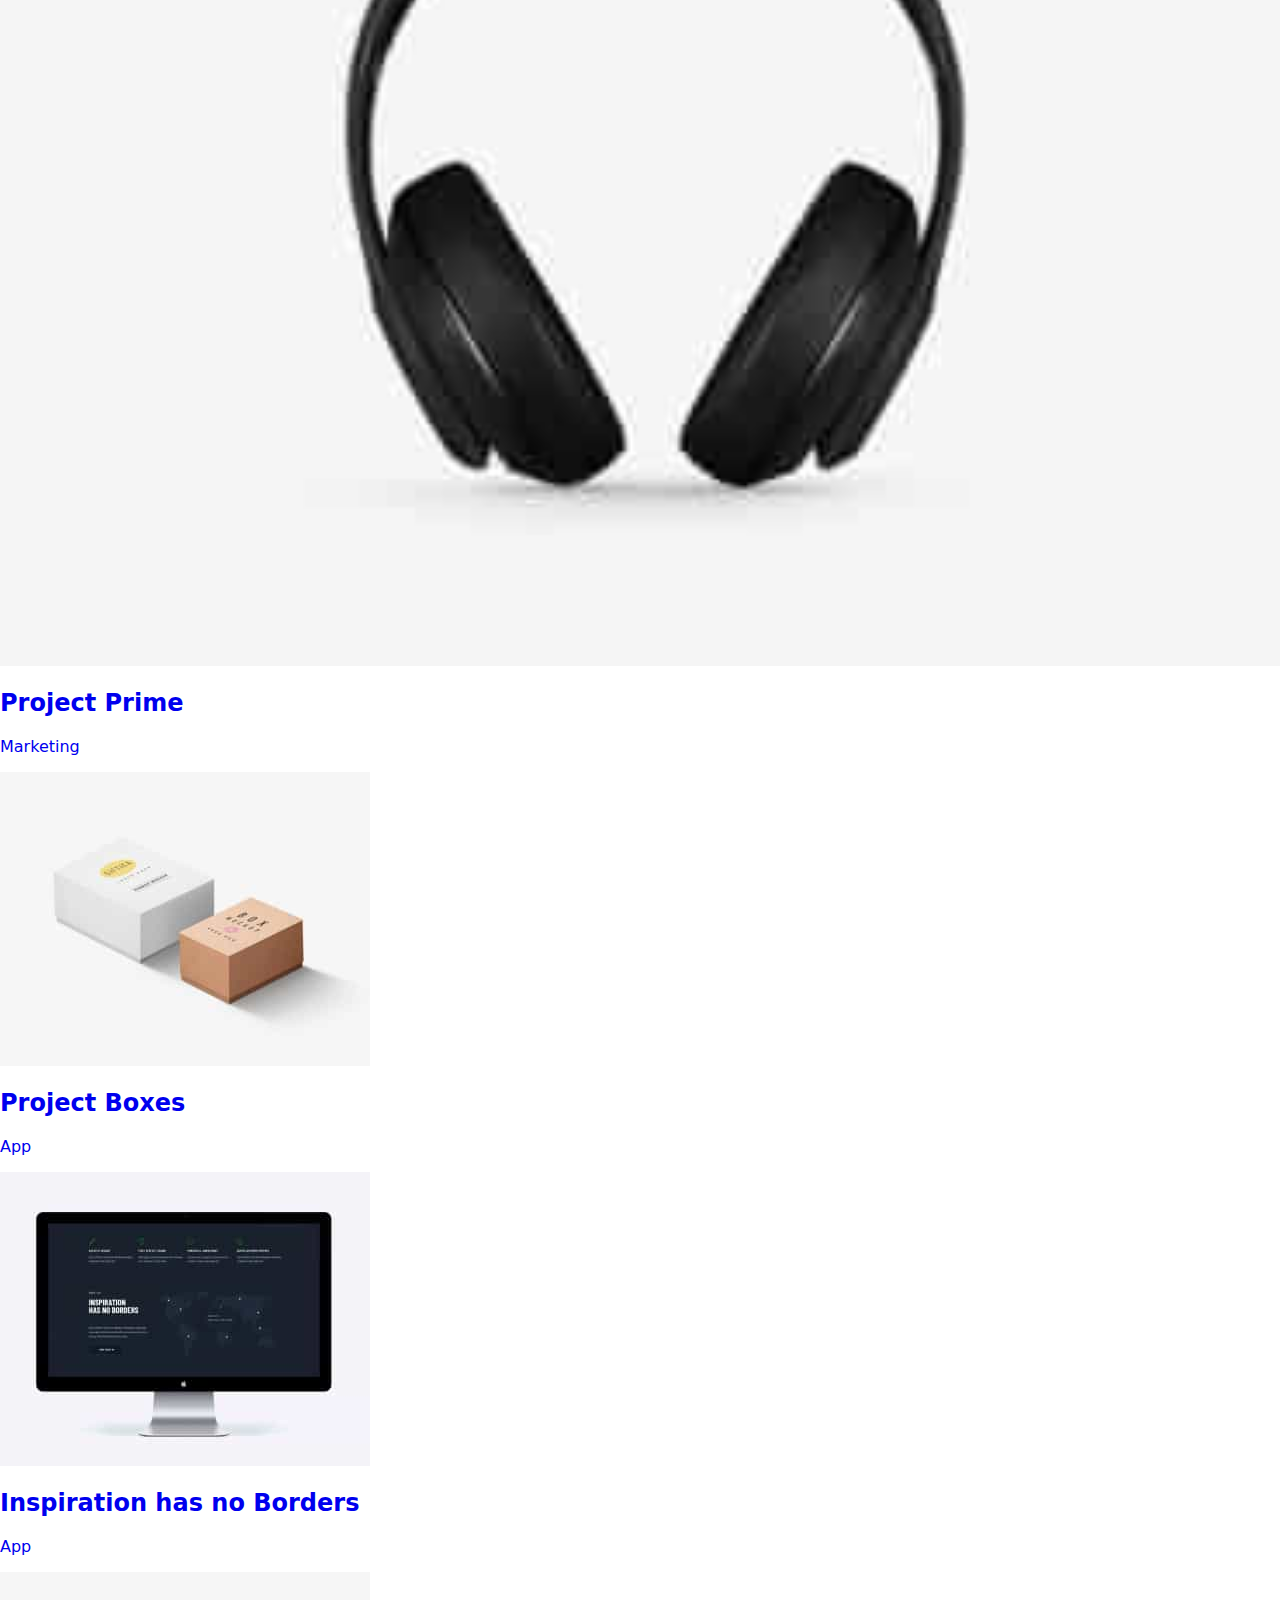
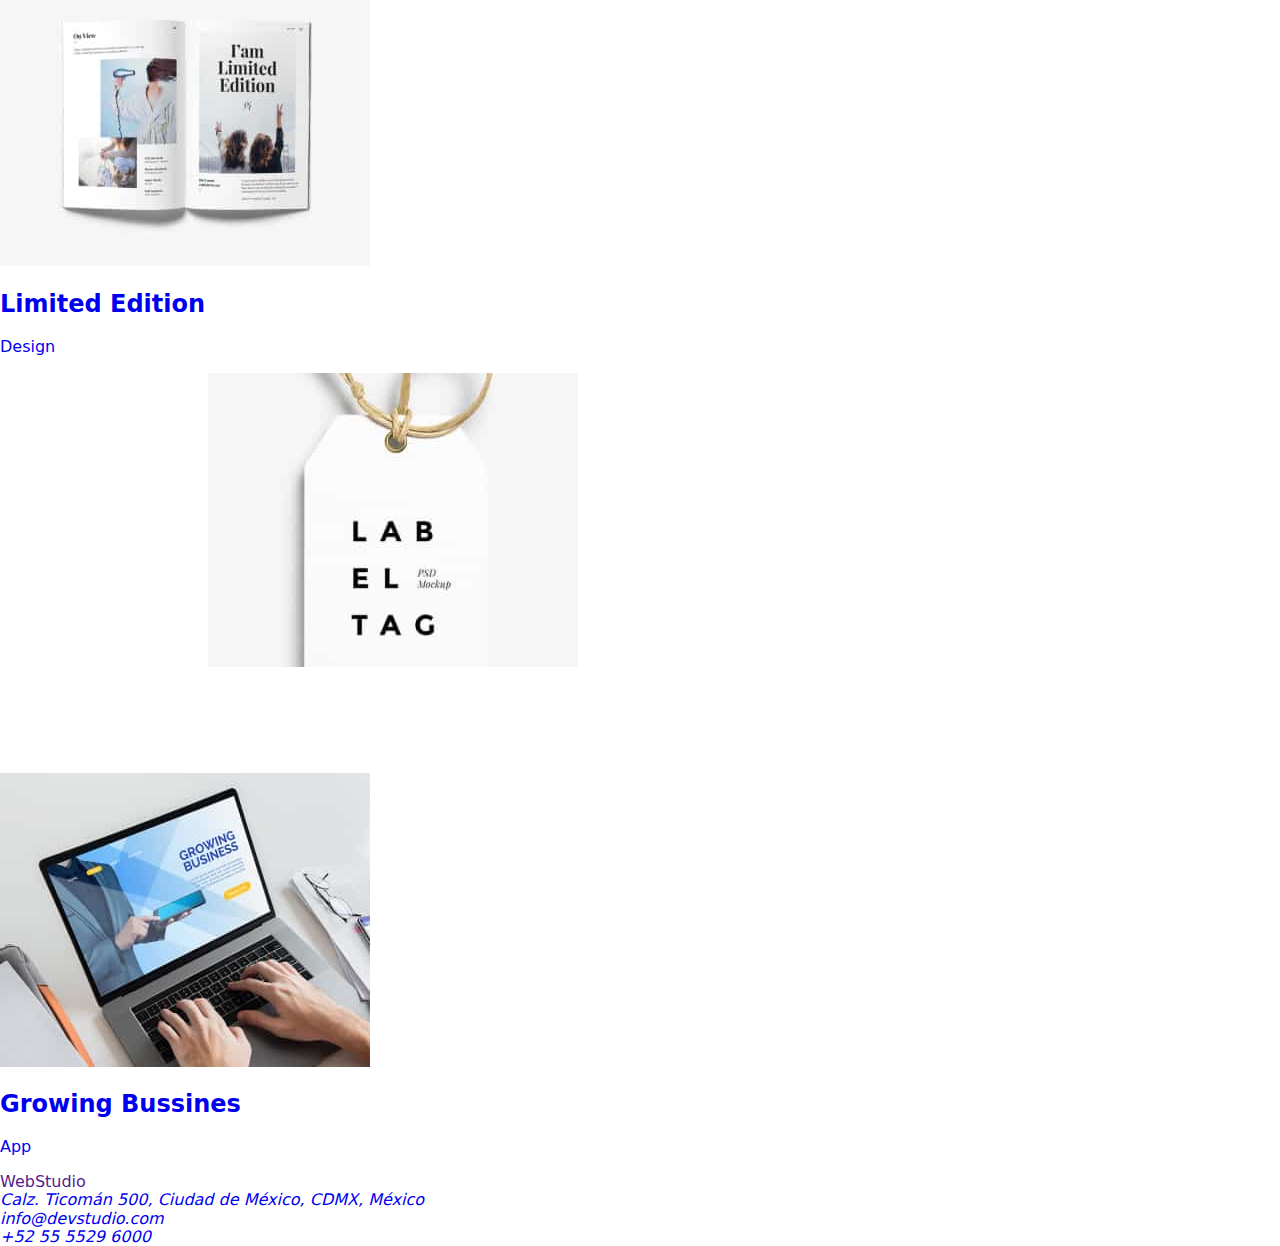
==== commit e05453b0: "flex-svg-normalize" ====
--- a/portafolio.html
+++ b/portafolio.html
@@ -1,250 +1,153 @@
 <!DOCTYPE html>
 <html lang="en">
-  <head>
-    <meta charset="UTF-8" />
-    <meta http-equiv="X-UA-Compatible" content="IE=edge" />
-    <meta name="viewport" content="width=device-width, initial-scale=1.0" />
-    <title>Portafolio</title>
-    <link rel="stylesheet" href="css/styles.css" />
-    <link rel="preconnect" href="https://fonts.googleapis.com" />
-    <link rel="preconnect" href="https://fonts.gstatic.com" crossorigin />
-    <link
-      href="https://fonts.googleapis.com/css2?family=Lato:wght@100&family=Roboto:wght@400;500;700;900&display=swap"
-      rel="stylesheet"
-    />
-    <link rel="preconnect" href="https://fonts.googleapis.com" />
-    <link rel="preconnect" href="https://fonts.gstatic.com" crossorigin />
-    <link
-      href="https://fonts.googleapis.com/css2?family=Lato:wght@100&family=Raleway:wght@700&family=Roboto:wght@400;500;700;900&display=swap"
-      rel="stylesheet"
-    />
-  </head>
-  <!--pagina portafolio  -->
-  <body>
-    <header class="container-ppal">
-      <a class="link-logo" href="" target="_blank" rel="noopener noreferrer"
-        >WebStudio</a
-      >
-      <section class="container-nav">
-        <nav>
-          <ul>
-            <li>
-              <a
-                href="index.html"
-                class="link-nav"
-                target="_blank"
-                rel="noopener noreferrer"
-                >Estudio</a
-              >
-            </li>
-            <li>
-              <a
-                href="portafolio.html"
-                class="link-nav"
-                target="_blank"
-                rel="noopener noreferrer"
-                >Portafolio</a
-              >
-            </li>
-            <li>
-              <a
-                href=""
-                class="link-nav"
-                target="_blank"
-                rel="noopener noreferrer"
-                >Contactos</a
-              >
-            </li>
-          </ul>
-        </nav>
+
+<head>
+  <meta charset="UTF-8" />
+  <meta http-equiv="X-UA-Compatible" content="IE=edge" />
+  <meta name="viewport" content="width=device-width, initial-scale=1.0" />
+  <link rel="stylesheet" href="css/styles.css" />
+  <link rel="stylesheet" href="css/modernnormalize.css">
+  <title>Portafolio</title>
+</head>
+<!--pagina portafolio  -->
+
+<body>
+  <!--seccion del encabezado -->
+  <header class="pages-header">
+    <nav class="nav__bar">
+      <!-- logo -->
+      <a class="nav__logo" href="index.html">WebStudio</a>
+      <!-- menu -->
+      <ul class="nav__menu">
+        <li>
+          <a class="link__current" href="index.html">Studio</a>
+        </li>
+        <li>
+          <a class="link__portfolio" href="portafolio.html">Portafolio</a>
+        </li>
+        <li>
+          <a class="link__contacts" href="">Contactos</a>
+        </li>
+      </ul>
+    </nav>
+    <!-- contacts -->
+    <ul class="nav__contacts">
+      <li>
+        <a class="link__mail" href="#">info@devstudio.com</a>
+      </li>
+      <li>
+        <a class="link__contact" href="#">+52 55 5529 6000</a>
+      </li>
+    </ul>
+  </header>
+  <main>
+    <section class="section portfolio">
+      <div class="container">
+        <!-- menu tabs -->
+        <ul class="menu list">
+          <li><button class="button current" type="button">Todo</button></li>
+          <li>
+            <button class="button" type="button">Sitios-web</button>
+          </li>
+          <li>
+            <button class="button" type="button">Aplicaciones</button>
+          </li>
+          <li><button class="button" type="button">Diseño</button></li>
+          <li>
+            <button class="button" type="button">Marketing</button>
+          </li>
+        </ul>
+        <!-- seccion nuestras paginas y app -->
+        <ul class="list cards">
+          <li>
+            <a href="#" class="link">
+              <img src="./images/img_portfolio1.jpg" alt="TecnoCrack website" width="370" />
+              <h2 class="portfolio-title">TecnoCrack</h2>
+              <p class="portfolio-text">Sitio Web</p>
+            </a>
+          </li>
+          <li>
+            <a href="#" class="link">
+              <img src="./images/img_portfolio2.jpg" alt="Poster New Orlean vs Golden Star" width="100%" />
+              <h2 class="portfolio-title">
+                Poster New Orlean vs Golden Star
+              </h2>
+              <p class="portfolio-text">Design</p>
+            </a>
+          </li>
+          <li>
+            <a href="#" class="link">
+              <img src="./images/img_portfolio3.jpg" alt="Seafood Restaurant App" width="100%" />
+              <h2 class="portfolio-title">Seafood Restaurant</h2>
+              <p class="portfolio-text">App</p>
+            </a>
+          </li>
+          </li>
+          <li>
+            <a href="#" class="link">
+              <img src="./images/img_portfolio4.jpg" alt="Project Prime Marketing" width="100%" />
+              <h2 class="portfolio-title">Project Prime</h2>
+              <p class="portfolio-text">Marketing</p>
+            </a>
+          </li>
+          <li>
+            <a href="#" class="link">
+              <img src="./images/img_portfolio5.jpg" alt="Project Boxes App" width="370" />
+              <h2 class="portfolio-title">Project Boxes</h2>
+              <p class="portfolio-text">App</p>
+            </a>
+          </li>
+          <li>
+            <a href="#" class="link">
+              <img src="./images/img_portfolio6.jpg" alt="Inspiration has no Borders" width="370" />
+              <h2 class="portfolio-title">Inspiration has no Borders</h2>
+              <p class="portfolio-text">App</p>
+            </a>
+          </li>
+          <li>
+            <a href="#" class="link">
+              <img src="./images/img_portfolio7.jpg" alt="Limited Edition Design" width="370" />
+              <h2 class="portfolio-title">Limited Edition</h2>
+              <p class="portfolio-text">Design</p>
+            </a>
+          </li>
+          <li>
+            a href="#" class="link">
+            <img src="./images/img_portfolio8.jpg" alt="Project LAB MArketing" width="370" />
+            <h2 class="portfolio-title">Project LAB</h2>
+            <p class="portfolio-text">Marketing</p>
+            </a>
+          </li>
+          <li>
+            <a href="#" class="link">
+              <img src="./images/img_portfolio9.jpg" alt="Growing Bussines App" width="370" />
+              <h2 class="portfolio-title">Growing Bussines</h2>
+              <p class="portfolio-text">App</p>
+            </a>
+          </li>
+        </ul>
+      </div>
+    </section>
+  </main>
+  <footer>
+    <div class="container">
+      <a class="logo" href="">WebStudio</a>
+      <address>
         <ul>
           <li>
-            <a class="link-mail" href="mailto:info@devstudio.com"
-              >info@devstudio.com</a
-            >
+            <a class="contact" href="#" target="_blank" rel="noopener noreferrer"> Calz. Ticomán 500, Ciudad de México,
+              CDMX, México</a>
           </li>
           <li>
-            <a class="link-phone" href="tel:+52 55 5529 6000"
-              >+52 55 5529 6000</a
-            >
+            <a class="contact" href="mailto:info@devstudio.com">info@devstudio.com</a>
+          </li>
+          <li>
+            <a class="contact" href="tel:+52 55 5529 6000">+52 55 5529 6000</a>
           </li>
         </ul>
-      </section>
-    </header>
-    <main>
-      <!-- seccion filtro -->
-      <section class="filter">
-        <ul>
-          <li><button class="button-filter" type="button">Todo</button></li>
-          <li>
-            <button class="button-filter" type="button">Sitios-web</button>
-          </li>
-          <li>
-            <button class="button-filter" type="button">Aplicaciones</button>
-          </li>
-          <li><button class="button-filter" type="button">Diseño</button></li>
-          <li>
-            <button class="button-filter" type="button">Marketing</button>
-          </li>
-        </ul>
-      </section>
-      <!-- seccion nuestras paginas y app -->
-      <section class="container-pages">
-        <ul>
-          <li>
-            <figure class="card-1">
-              <img
-                class="web-site-img"
-                src="images/tecnoduck.jpg"
-                alt="sitio web1"
-                width="250"
-              />
-              <figcaption>
-                <h4 class="title-web">Tecnoduck</h4>
-                <h6 class="subtitle-web">Sitio-web</h6>
-              </figcaption>
-            </figure>
-          </li>
-          <li>
-            <figure class="card-2">
-              <img
-                class="poster-img"
-                src="images/neworleans.jpg"
-                alt="poster"
-                width="250"
-              />
-              <figcaption>
-                <h4 class="letter-poster">
-                  Póster de Nueva Orleans vs Estrella Dorada
-                </h4>
-              </figcaption>
-            </figure>
-          </li>
-          <li>
-            <figure class="card-3">
-              <img
-                class="restaurant-img"
-                src="images/seafood.jpg"
-                alt="restaurante app"
-                width="250"
-              />
-              <figcaption>
-                <h4 class="title-web">Restaurante Seafood</h4>
-                <h6 class="subtitle-web">Aplicaciones</h6>
-              </figcaption>
-            </figure>
-          </li>
-          <li>
-            <figure class="card-4">
-              <img
-                class="headphones-img"
-                src="images/headphones.jpg"
-                alt="Marketing"
-                width="250"
-              />
-              <figcaption>
-                <h4 class="title-web">Proyecto Prime</h4>
-                <h6 class="subtitle-web">Marketing</h6>
-              </figcaption>
-            </figure>
-          </li>
-          <li>
-            <figure class="card-5">
-              <img
-                class="boxes-img"
-                src="images/boxes.jpg"
-                alt="Aplicaciones"
-                width="250"
-              />
-              <figcaption>
-                <h4 class="title-web">Proyecto Cajas</h4>
-                <h6 class="subtitle-web">Aplicaciones</h6>
-              </figcaption>
-            </figure>
-          </li>
-          <li>
-            <figure class="card-6">
-              <img
-                class="computer-img"
-                src="images/computer.jpg"
-                alt="sitio web2"
-                width="250"
-              />
-              <figcaption>
-                <h4 class="title-web">La inspiración no tiene límites</h4>
-                <h6 class="subtitle-web">Sitio-web</h6>
-              </figcaption>
-            </figure>
-          </li>
-          <li>
-            <figure class="card-7">
-              <img
-                class="magazine-img"
-                src="images/magazine.jpg"
-                alt="diseño"
-                width="250"
-              />
-              <figcaption>
-                <h4 class="title-web">Edición Limitada</h4>
-                <h6 class="subtitle-web">Diseño></h6>
-              </figcaption>
-            </figure>
-          </li>
-          <li>
-            <figure class="card-8">
-              <img
-                class="lab-img"
-                src="images/lab.jpg"
-                alt="marketing2"
-                width="250"
-              />
-              <figcaption>
-                <h4 class="title-web">Proyecto LAB</h4>
-                <h6 class="subtitle-web">Marketing</h6>
-              </figcaption>
-            </figure>
-          </li>
-          <li>
-            <figure class="card-9">
-              <img
-                class="laptop-img"
-                src="images/laptop.jpg"
-                alt="Aplicaciones2"
-                width="250"
-              />
-              <figcaption>
-                <h4 class="title-web">Negocio en Crecimiento</h4>
-                <h6 class="subtitle-web">Aplicaciones</h6>
-              </figcaption>
-            </figure>
-          </li>
-        </ul>
-      </section>
-    </main>
-    <footer>
-      <!-- seccion contactanos portafolio -->
-      <section class="container-lower">
-        <address class="address-contact">
-          <ul>
-            <li class="direction">
-              Calz. Ticomán 500, Ciudad de México, CDMX, México
-            </li>
-            <li>
-              <a class="link-mail-phone" href="mailto:info@devstudio.com"
-                >info@devstudio.com</a
-              >
-            </li>
-            <li>
-              <a class="link-mail-phone" href="tel:+52 55 5529 6000"
-                >+52 55 5529 6000</a
-              >
-            </li>
-          </ul>
-        </address>
-        <a class="link-logo" href="" target="_blank" rel="noopener noreferrer"
-          >WebStudio</a
-        >
-      </section>
-    </footer>
-  </body>
-</html>
+      </address>
+    </div>
+  </footer>
+</body>
+
+</html>--- a/css/styles.css
+++ b/css/styles.css
@@ -1,6 +1,14 @@
+@import url("https://fonts.googleapis.com/css2?family=Raleway:wght@700&display=swap");
+@import url("https://fonts.googleapis.com/css2?family=Roboto:wght@400;500;700;900&display=swap");
+
+a {
+  list-style: none;
+  text-decoration: none;
+}
 body {
-  /* color: #ffffff; */
-  font-family: "Roboto", "Verdana", "Tahoma", sans-serif;
+  color: #ffffff;
+  color: FFFFFF;
+  font-family: "Roboto", "Verdana", "", "Tahoma", sans-serif;
 }
 /* colores de diseño */
 :root {
@@ -18,22 +26,143 @@
   color: var(--main-color);
   cursor: pointer;
 }
-  /* contenedor ppal Studio */
-.contenedor-ppal{
-  background: #E5E5E5;
-}
-/* logos superiores Studio&Prortafolio*/
-.link-nav {
-  font-size: 14px;
-  line-height: 1.14;
-  font-weight: 500;
-  color: var(--second-color);
-}
-.link-logo {
+.pages-header {
+  display: flex;
+  align-items: center;
+  justify-content: flex-start;
+  height: 80px;
+}
+.nav__bar {
+  display: flex;
+  align-items: center;
+  justify-content: space-between;
+  font-family: "Roboto";
+  font-style: normal;
+  font-weight: 500;
+  font-size: 14px;
+  line-height: 16px;
+  letter-spacing: 0.02em;
+}
+
+.nav__menu {
+  padding: 0%;
+  margin-left: 93px;
+  display: flex;
+  gap: 50px;
+  color: var(--second-color);
+  list-style: none;
+}
+.nav__logo {
   font-size: 26px;
   line-height: 1.19;
   font-weight: 700;
   color: var(--main-color);
+  margin-left: 215px;
+}
+
+.nav__contacts {
+  display: flex;
+  align-items: center;
+  justify-content: space-between;
+  gap: 50px;
+  padding: 0%;
+  margin-left: 332px;
+}
+
+.nav__contacts a {
+  color: var(--third-color);
+  list-style: none;
+}
+.nav__contacts a:hover {
+  color: var(--main-color);
+}
+.svg-email{
+  fill: var(--primary-text-color);
+  width: 20px;
+  height: 12px;
+}
+
+.hero {
+  width: 1600px;
+  height: 600px;
+  display: flex;
+  align-items: center;
+  justify-content: center;
+  background-image: url(../images/backgroundhero.png);
+}
+
+.hero__bg {
+  background-size: cover;
+  background-position: center;
+}
+
+.hero__title {
+  width: 696px;
+  text-align: center;
+  color: var(--fifth-color);
+  font-family: "Roboto";
+  font-style: normal;
+  font-weight: 900;
+  font-size: 44px;
+  line-height: 60px;
+  text-align: center;
+  letter-spacing: 0.06em;
+  text-transform: uppercase;
+}
+
+.hero__btn {
+  width: 200px;
+  height: 50px;
+  margin-left: 250px;
+  padding: 0%;
+  background: var(--main-color);
+  box-shadow: 0px 4px 4px rgba(0, 0, 0, 0.15);
+  border-radius: 4px;
+}
+
+.text__btn {
+  width:  198px;
+  height: 30px;
+  color: var(--fifth-color);
+  font-family: "Roboto";
+  font-style: normal;
+  font-weight: 700;
+  font-size: 16px;
+  line-height: 30px;
+  display: flex;
+  align-items: center;
+  text-align: center;
+  letter-spacing: 0.06em;
+  color: #ffffff;
+}
+
+.benefits__list {
+  flex-wrap: wrap;
+  align-items: flex-start;
+  justify-content: space-evenly;
+  display: flex;
+  width: 1170px;
+  height: 251px;
+  color: var(--second-color);
+}
+.benefits__title{
+  
+  width: 270px;
+  height: 16px;
+}
+
+.benefits__description{
+  width: 270px;
+  height: 75px;
+}
+
+
+/* logos superiores Studio&Prortafolio
+.link-nav {
+  font-size: 14px;
+  line-height: 1.14;
+  font-weight: 500;
+  color: var(--second-color);
 }
 .link-mail {
   color: var(--third-color);
@@ -42,7 +171,7 @@
   color: var(--third-color);
 }
 /* titulo negocio Studio*/
-.container-title{
+/* .container-title {
   background: var(--fourth-color);
 }
 .letter-title {
@@ -51,7 +180,7 @@
   font-weight: 900;
   color: var(--fifth-color);
 }
-.button-title{
+.button-title {
   background: var(--main-color);
 }
 .letter-button-title {
@@ -60,6 +189,15 @@
   font-weight: 700;
   color: var(--fifth-color);
 }
+.container-values {
+  width: 1170px;
+  height: 122px;
+  left: 215px;
+  top: 775px;
+  align-items: baseline;
+  display: flex;
+  flex-direction: row;
+}
 .value {
   font-size: 14px;
   line-height: 1.14;
@@ -72,57 +210,57 @@
   font-weight: 400;
   color: var(--third-color);
 }
-/* subtitulo nuestro trabajo-nuestro equipo Studio */
+subtitulo nuestro trabajo-nuestro equipo Studio
 .subtitle {
   font-size: 36px;
   line-height: 1.16;
   color: var(--second-color);
 }
 /* specialidad nuestros trabajadores Studio */
-.name-employee {
+/* .name-employee {
   font-size: 16px;
   line-height: 1.18;
   font-weight: 500;
   color: var(--second-color);
-}
-.specialty {
+} */
+/* .specialty {
   font-size: 16px;
   line-height: 1.18;
   font-weight: 400;
   color: var(--third-color);
-}
+} */
 /* address Studio&Portafolio */
-.container-lower {
+/* .container-lower {
   background: var(--fourth-color);
   font-size: 14px;
   font-style: normal;
   line-height: 1.71;
   font-weight: 400;
-}
-.link-mail-phone {
+} */
+/* .link-mail-phone {
   color: rgba(255, 255, 255, 0.6);
-}
+} */
 /* fltro Portafolio */
-.button-filter {
+/* .button-filter {
   font-size: 16px;
   line-height: 1.62;
   font-weight: 500;
   color: var(--second-color);
-}
+} */
 /* titulos de web-app Portafolio */
-.title-web {
+/* .title-web {
   font-size: 18px;
   line-height: 2;
   font-weight: 700;
   color: var(--second-color);
-}
-.subtitle-web {
+} */
+/* .subtitle-web {
   font-size: 16px;
   line-height: 1.87;
   font-weight: 400;
   color: var(--third-color);
-}
+} */
 /* direccion footer Studio&Portafolio */
-.direction {
-  color: var(--fifth-color);
-}
+/* .direction {
+  color: var(--fifth-color);
+}  */
--- a/css/modernnormalize.css
+++ b/css/modernnormalize.css
@@ -0,0 +1,182 @@
+/*!
+ * modern-normalize v1.1.0 | MIT License | https://github.com/sindresorhus/modern-normalize
+ */
+/* Document
+   ========================================================================== */
+/**
+ * Use a better box model (opinionated).
+ */
+ html {
+  line-height: 1.15; /* 1 */
+  -webkit-text-size-adjust: 100%; /* 2 */
+}
+
+/* Sections
+   ========================================================================== */
+/**
+ * Remove the margin in all browsers.
+ */
+body {
+  margin: 0;
+}
+
+/**
+ * Improve consistency of default fonts in all browsers. (https://github.com/sindresorhus/modern-normalize/issues/3)
+ */
+body {
+  font-family:
+    system-ui,
+    -apple-system, /* Firefox supports this but not yet `system-ui` */
+    'Segoe UI', Roboto, Helvetica, Arial, sans-serif, 'Apple Color Emoji', 'Segoe UI Emoji'; /* 1 */
+}
+
+/* Grouping content
+   ========================================================================== */
+/**
+ * Remove the margin on nested lists.
+ */
+dl dl,
+dl ol,
+dl ul,
+ol dl,
+ul dl {
+  margin: 0;
+}
+
+/**
+ * Remove the margin on nested lists in Edge 18- and IE.
+ */
+ol ol,
+ol ul,
+ul ol,
+ul ul {
+  margin: 0;
+}
+ul {
+  list-style: none;
+  padding: 0;
+  margin: 0;
+}
+
+/**
+ * Correct the inheritance of border color in Firefox.
+ */
+inherit-colors [border-color] {
+  inherit: inherit;
+}
+
+/* Text-level semantics
+   ========================================================================== */
+/**
+ * Add the correct text decoration in Edge 18- and IE.
+ */
+abbr[title] {
+  text-decoration: underline dotted;
+}
+
+/**
+ * Add the correct font weight in Chrome, Edge, and Safari.
+ */
+b,
+strong {
+  font-weight: bolder;
+}
+
+/**
+ * Add the correct font style in Android 4.3-.
+ */
+dfn {
+  font-style: italic;
+}
+
+/**
+ * Correct the font size in all browsers.
+ */
+small {
+  font-size: 80%;
+}
+
+/**
+ * Prevent sub and sup elements from affecting the line height in all browsers.
+ */
+sub,
+sup {
+  font-size: 75%;
+  line-height: 0;
+  position: relative;
+  vertical-align: baseline;
+}
+
+sub {
+  bottom: -0.25em;
+}
+
+sup {
+  top: -0.5em;
+}
+
+/* Embedded content
+   ========================================================================== */
+/**
+ * Remove the border on images inside links in IE 10-.
+ */
+img {
+  border-style: none;
+}
+
+/* Forms
+   ========================================================================== */
+/**
+ * 1. Change the font styles in all browsers.
+ * 2. Remove the margin in Firefox and Safari.
+ */
+button,
+input,
+optgroup,
+select,
+textarea {
+  font-family: inherit; /* 1 */
+  font-size: 100%; /* 1 */
+  line-height: 1.15; /* 1 */
+  margin: 0; /* 2 */
+}
+
+/**
+ * Show the overflow in IE.
+ * 1. Show the overflow in Edge.
+ */
+button,
+input { /* 1 */
+  overflow: visible;
+}
+
+/**
+ * Remove the inheritance of text transform in Edge 18-, Firefox, and IE.
+ * 1. Remove the inheritance of text transform in Firefox.
+ */
+button,
+select { /* 1 */
+  text-transform: none;
+}
+
+/**
+ * Correct the inability to style clickable types in iOS and Safari.
+ */
+button,
+[type='button'],
+[type='reset'],
+[type='submit'] {
+  -webkit-appearance: button;
+}
+
+/**
+ * Remove the inner border and padding in Firefox
+::-moz-focus-inner {
+  border-style: none;
+  padding: 0;
+}
+
+/* Additional Reset */
+*::marker {
+  all: unset;
+}
